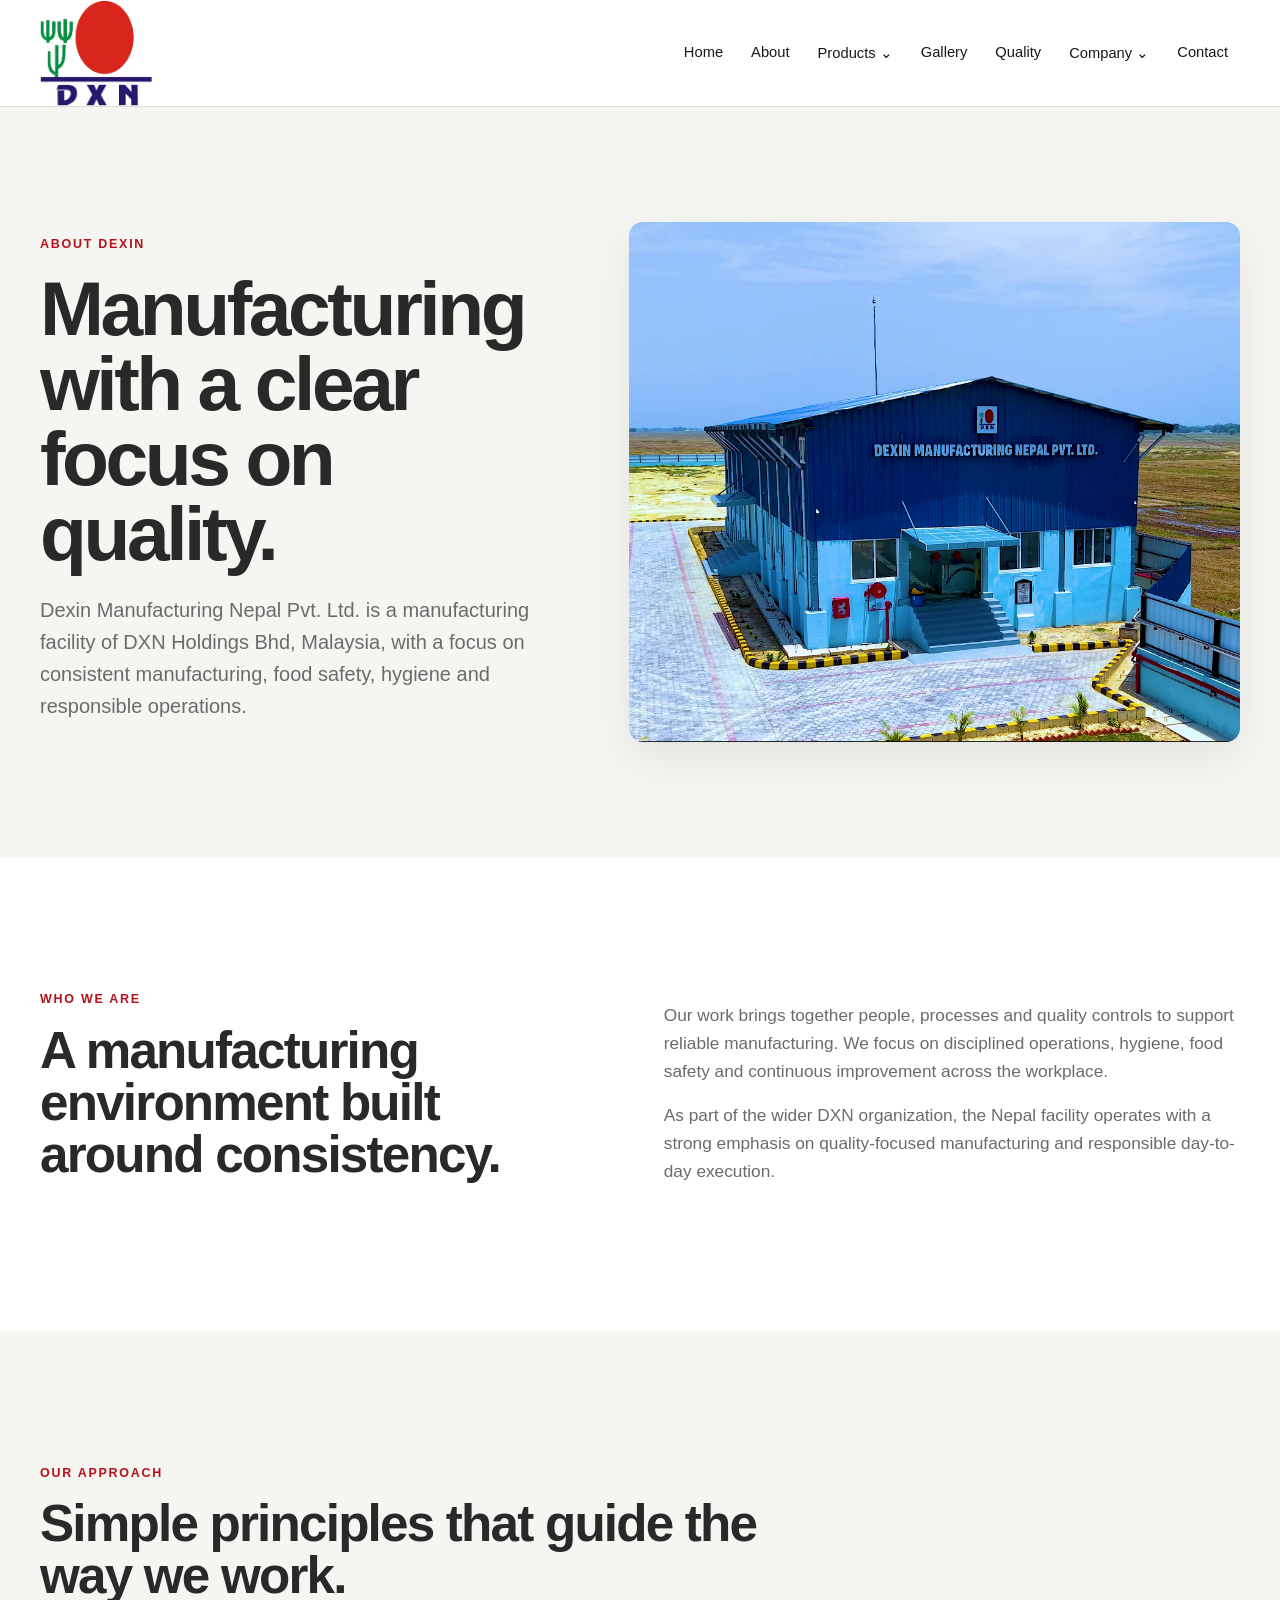
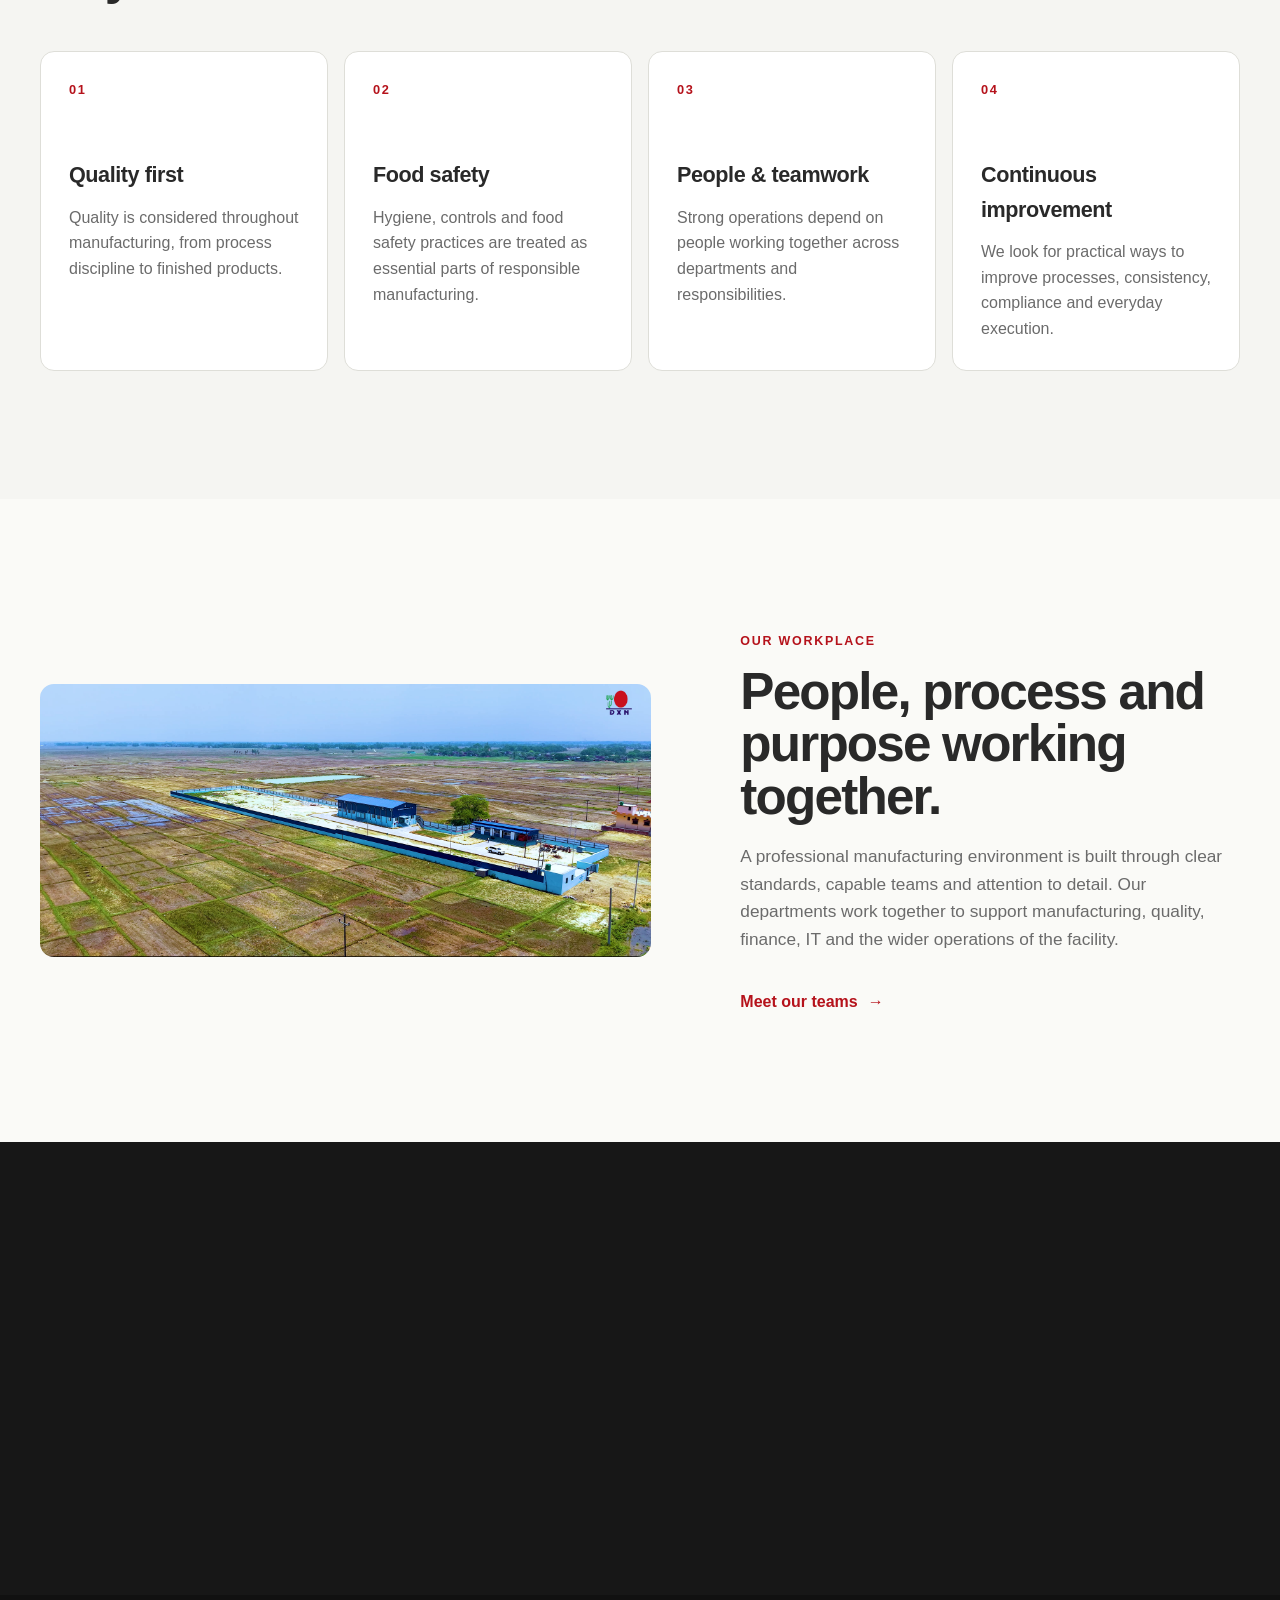
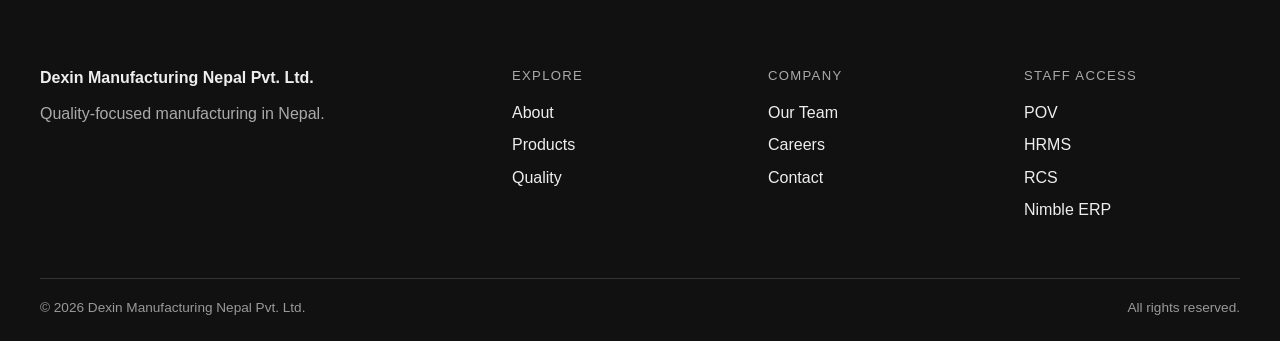
==== about.html @ 8d4c1d5b "Enable optimized image delivery" ====
<!DOCTYPE html>
<html lang="en">
<head>
<meta charset="UTF-8">
<meta name="viewport" content="width=device-width, initial-scale=1.0">
<meta name="description" content="About Dexin Manufacturing Nepal Pvt. Ltd. — our manufacturing approach, values and commitment to quality.">
<title>About | Dexin Manufacturing Nepal Pvt. Ltd.</title>
<link rel="icon" type="image/png" href="images/logo/dxn-logo.png">
<link rel="stylesheet" href="css/style.css?v=nav-glow-2">
<link rel="stylesheet" href="css/responsive.css">
<link rel="stylesheet" href="css/pages/about.css">
</head>
<body>
<header class="site-header"><div class="container header-inner">
<a class="brand" href="index.html"><img src="images/logo/dxn-logo.png" alt="Dexin Manufacturing Nepal logo"></a>
<button class="nav-toggle" type="button" aria-expanded="false" aria-controls="site-nav"><span></span><span></span><span></span><span class="sr-only">Open navigation</span></button>
<nav class="site-nav" id="site-nav" aria-label="Main navigation">
<a href="index.html">Home</a><a href="about.html" aria-current="page">About</a>
<div class="nav-dropdown"><button class="nav-dropdown-toggle" type="button">Products <span>⌄</span></button><div class="nav-dropdown-menu"><a href="products.html">All Products</a><div class="nav-dropdown-submenu"><button class="nav-submenu-toggle" type="button">Top Product <span>›</span></button><div class="nav-dropdown-submenu-menu"><a href="top-products.html?category=DXN%20Coffee">DXN Coffee</a><a href="top-products.html?category=DXN%20RG%20%26%20GL">DXN RG &amp; GL</a><a href="top-products.html?category=DXN%20Spirulina">DXN Spirulina</a><a href="top-products.html?category=DXN%20Cocozhi">DXN Cocozhi</a></div></div><a href="upcoming-products.html">Upcoming Product</a></div></div>
<a href="gallery.html">Gallery</a><a href="quality.html">Quality</a>
<div class="nav-dropdown"><button class="nav-dropdown-toggle" type="button">Company <span>⌄</span></button><div class="nav-dropdown-menu company-menu"><a href="our-team.html">Our Team</a><a href="careers.html">Careers</a><div class="nav-dropdown-submenu"><button class="nav-submenu-toggle" type="button">Staff Portal <span>›</span></button><div class="nav-dropdown-submenu-menu"><a href="https://pov.dxn2u.com" target="_blank" rel="noopener noreferrer">POV</a><a href="https://hrms.dxn2u.com" target="_blank" rel="noopener noreferrer">HRMS</a><a href="https://rcs.dxn2u.com" target="_blank" rel="noopener noreferrer">RCS</a><a href="https://dexin.nimbleerp.com" target="_blank" rel="noopener noreferrer">Nimble ERP</a></div></div></div></div>
<a href="contact.html">Contact</a>
</nav></div></header>

<main>
<section class="about-hero">
<div class="container about-hero-grid">
<div class="about-hero-copy reveal">
<p class="eyebrow">ABOUT DEXIN</p>
<h1>Manufacturing with a clear focus on quality.</h1>
<p>Dexin Manufacturing Nepal Pvt. Ltd. is a manufacturing facility of DXN Holdings Bhd, Malaysia, with a focus on consistent manufacturing, food safety, hygiene and responsible operations.</p>
</div>
<div class="about-hero-media reveal">
<img src="images/factory/factory-intro.jpg" alt="Dexin Manufacturing Nepal factory" data-image-rotator="factory">
</div>
</div>
</section>

<section class="section">
<div class="container split-layout">
<div class="section-heading reveal">
<span class="section-label">Who We Are</span>
<h2>A manufacturing environment built around consistency.</h2>
</div>
<div class="section-copy reveal">
<p>Our work brings together people, processes and quality controls to support reliable manufacturing. We focus on disciplined operations, hygiene, food safety and continuous improvement across the workplace.</p>
<p>As part of the wider DXN organization, the Nepal facility operates with a strong emphasis on quality-focused manufacturing and responsible day-to-day execution.</p>
</div>
</div>
</section>

<section class="section section-muted">
<div class="container">
<div class="section-heading reveal">
<span class="section-label">Our Approach</span>
<h2>Simple principles that guide the way we work.</h2>
</div>
<div class="about-principles">
<article class="principle-card reveal"><span>01</span><h3>Quality first</h3><p>Quality is considered throughout manufacturing, from process discipline to finished products.</p></article>
<article class="principle-card reveal"><span>02</span><h3>Food safety</h3><p>Hygiene, controls and food safety practices are treated as essential parts of responsible manufacturing.</p></article>
<article class="principle-card reveal"><span>03</span><h3>People & teamwork</h3><p>Strong operations depend on people working together across departments and responsibilities.</p></article>
<article class="principle-card reveal"><span>04</span><h3>Continuous improvement</h3><p>We look for practical ways to improve processes, consistency, compliance and everyday execution.</p></article>
</div>
</div>
</section>

<section class="section about-image-section">
<div class="container about-image-grid">
<div class="about-image reveal"><img src="images/hero/factory-main.png" alt="Dexin Manufacturing Nepal facility"></div>
<div class="about-image-copy reveal">
<span class="section-label">Our Workplace</span>
<h2>People, process and purpose working together.</h2>
<p>A professional manufacturing environment is built through clear standards, capable teams and attention to detail. Our departments work together to support manufacturing, quality, finance, IT and the wider operations of the facility.</p>
<a class="text-link" href="our-team.html">Meet our teams <span>→</span></a>
</div>
</div>
</section>

<section class="section section-dark">
<div class="container split-layout">
<div class="section-heading reveal"><span class="section-label">Explore Dexin</span><h2>See how our products, quality systems and people connect.</h2></div>
<div class="section-copy reveal">
<p>Explore the product portfolio, learn about our quality approach, visit the gallery or connect with the company directly.</p>
<div class="about-actions"><a class="button button-light" href="products.html">Explore Products</a><a class="button button-dark-outline" href="contact.html">Contact Us</a></div>
</div>
</div>
</section>
</main>

<footer class="site-footer"><div class="container footer-grid"><div><strong>Dexin Manufacturing Nepal Pvt. Ltd.</strong><p>Quality-focused manufacturing in Nepal.</p></div><div><span>Explore</span><a href="about.html">About</a><a href="products.html">Products</a><a href="quality.html">Quality</a></div><div><span>Company</span><a href="our-team.html">Our Team</a><a href="careers.html">Careers</a><a href="contact.html">Contact</a></div><div><span>Staff Access</span><a href="https://pov.dxn2u.com" target="_blank" rel="noopener noreferrer">POV</a><a href="https://hrms.dxn2u.com" target="_blank" rel="noopener noreferrer">HRMS</a><a href="https://rcs.dxn2u.com" target="_blank" rel="noopener noreferrer">RCS</a><a href="https://dexin.nimbleerp.com" target="_blank" rel="noopener noreferrer">Nimble ERP</a></div></div><div class="container footer-bottom"><span>© <span id="current-year"></span> Dexin Manufacturing Nepal Pvt. Ltd.</span><span>All rights reserved.</span></div></footer>
<script src="js/main.js"></script>
<script src="js/navigation.js"></script>
<script src="js/automatic-images.js?v=factory-rotation-2"></script>
<script src="js/optimized-images.js"></script>
</body>
</html>
---- css/style.css ----
:root{--primary:#b5121b;--primary-dark:#8f0e15;--dark:#171717;--text:#292929;--muted:#6b6b6b;--surface:#fff;--surface-muted:#f5f5f2;--line:#deded8;--container:1200px;--radius:14px;--shadow:0 16px 45px rgba(0,0,0,.08)}*{box-sizing:border-box}html{scroll-behavior:smooth;overflow-x:clip}body{margin:0;overflow-x:clip;font-family:Arial,Helvetica,sans-serif;color:var(--text);background:var(--surface);line-height:1.6}img{display:block;max-width:100%}a{color:inherit;text-decoration:none}.container{width:min(calc(100% - 48px),var(--container));margin-inline:auto}.sr-only{position:absolute;width:1px;height:1px;padding:0;margin:-1px;overflow:hidden;clip:rect(0,0,0,0);white-space:nowrap;border:0}.site-header{position:sticky;top:0;z-index:100;background:rgba(255,255,255,.96);border-bottom:1px solid var(--line);backdrop-filter:blur(12px)}.header-inner{min-height:78px;display:flex;align-items:center;justify-content:space-between;gap:28px}.brand img{width:112px}.site-nav{display:flex;align-items:center;gap:4px}.site-nav>a,.nav-dropdown-toggle{padding:10px 12px;border:0;background:transparent;color:var(--dark);cursor:pointer;font-size:.92rem;border-radius:999px;transition:color .2s ease,background .2s ease,box-shadow .2s ease,transform .2s ease}.site-nav>a:hover,.site-nav>a:focus-visible,.nav-dropdown-toggle:hover,.nav-dropdown-toggle:focus-visible{color:#fff !important;background:var(--primary) !important;box-shadow:0 0 14px rgba(181,18,27,.65),0 0 30px rgba(181,18,27,.3),inset 0 0 10px rgba(255,255,255,.08);text-shadow:0 0 8px rgba(255,255,255,.45);text-decoration:none}
.site-nav>a:hover,.nav-dropdown-toggle:hover{transform:translateY(-1px)}.nav-dropdown{position:relative}.nav-dropdown-menu{position:absolute;top:calc(100% + 8px);right:0;min-width:190px;padding:8px;background:#fff;border:1px solid var(--line);border-radius:10px;box-shadow:var(--shadow);opacity:0;visibility:hidden;transform:translateY(-5px);transition:.2s ease}.nav-dropdown:hover .nav-dropdown-menu,.nav-dropdown.open .nav-dropdown-menu{opacity:1;visibility:visible;transform:translateY(0)}.nav-dropdown-menu a{display:block;padding:10px 12px;border-radius:7px}.nav-dropdown-menu a:hover{background:var(--surface-muted);color:var(--primary)}.company-menu{min-width:210px}.nav-menu-label{display:block;margin:7px 8px 3px;padding-top:9px;border-top:1px solid var(--line);color:var(--muted);font-size:.68rem;font-weight:700;letter-spacing:.12em;text-transform:uppercase}.nav-toggle{display:none}.hero{overflow:hidden;padding:clamp(56px,8vw,110px) 0;background:var(--surface-muted)}.hero-inner{display:grid;grid-template-columns:.9fr 1.1fr;align-items:center;gap:clamp(40px,7vw,100px)}.eyebrow,.section-label{color:var(--primary);font-size:.78rem;font-weight:700;letter-spacing:.14em;text-transform:uppercase}.hero h1{max-width:720px;margin:16px 0 22px;font-size:clamp(3rem,6vw,5.7rem);line-height:.98;letter-spacing:-.045em}.hero-lead{max-width:600px;font-size:clamp(1.05rem,1.8vw,1.25rem);color:var(--muted)}.hero-actions{display:flex;flex-wrap:wrap;gap:12px;margin-top:30px}.hero-media,.hero-media img{min-height:520px}.hero-media img{width:100%;height:100%;object-fit:cover;border-radius:var(--radius);box-shadow:var(--shadow)}.section{padding:clamp(72px,10vw,140px) 0}.section-muted{background:var(--surface-muted)}.section-dark{color:#fff;background:var(--dark)}.split-layout{display:grid;grid-template-columns:minmax(0,.95fr) minmax(0,1.05fr);gap:clamp(40px,8vw,120px)}.section-heading h2{margin:14px 0 0;max-width:720px;font-size:clamp(2.2rem,4vw,4.4rem);line-height:1.02;letter-spacing:-.035em}.section-heading p{color:var(--muted);max-width:650px}.section-copy{max-width:620px;font-size:1.08rem;color:var(--muted);align-self:end}.section-dark .section-copy{color:#d2d2d2}.text-link{display:inline-flex;gap:10px;align-items:center;margin-top:18px;color:var(--primary);font-weight:700}.text-link span{transition:transform .2s}.text-link:hover span{transform:translateX(5px)}.button{display:inline-flex;align-items:center;justify-content:center;min-height:46px;padding:0 20px;border-radius:999px;font-weight:700;border:1px solid transparent;transition:transform .2s,background .2s}.button:hover{transform:translateY(-2px)}.button-primary{background:var(--primary);color:#fff}.button-primary:hover{background:var(--primary-dark)}.button-ghost{border-color:var(--line);background:#fff}.button-light{background:#fff;color:var(--dark)}.product-preview-grid{display:grid;grid-template-columns:repeat(3,1fr);gap:18px;margin-top:42px}.content-card{min-height:260px;overflow:hidden;border:1px solid var(--line);border-radius:var(--radius);background:#fff}.card-placeholder{min-height:260px;display:grid;place-items:center;padding:20px;color:var(--muted)}.section-footer{margin-top:28px}.site-footer{padding:70px 0 22px;background:#111;color:#eee}.footer-grid{display:grid;grid-template-columns:2fr 1fr 1fr 1fr;gap:40px}.footer-grid>div{display:flex;flex-direction:column;gap:7px}.footer-grid p{margin:4px 0;color:#aaa}.footer-grid span{margin-bottom:7px;color:#aaa;font-size:.82rem;text-transform:uppercase;letter-spacing:.1em}.footer-grid a:hover{color:#fff;text-decoration:underline}.footer-bottom{display:flex;justify-content:space-between;gap:20px;margin-top:55px;padding-top:18px;border-top:1px solid #333;color:#999;font-size:.85rem}.reveal{opacity:0;transform:translateY(22px);transition:opacity .7s ease,transform .7s ease}.reveal.is-visible{opacity:1;transform:translateY(0)}.nav-dropdown-submenu{position:relative}.nav-submenu-toggle{width:100%;display:flex;align-items:center;justify-content:space-between;gap:18px;padding:10px 12px;border:0;background:transparent;color:var(--dark);cursor:pointer;font:inherit;text-align:left;border-radius:7px}.nav-submenu-toggle:hover{background:var(--surface-muted);color:var(--primary)}.nav-dropdown-submenu-menu{position:absolute;top:-8px;left:calc(100% + 8px);min-width:205px;padding:8px;background:#fff;border:1px solid var(--line);border-radius:10px;box-shadow:var(--shadow);opacity:0;visibility:hidden;transform:translateX(-5px);transition:.2s ease}.nav-dropdown-submenu:hover>.nav-dropdown-submenu-menu,.nav-dropdown-submenu.open>.nav-dropdown-submenu-menu{opacity:1;visibility:visible;transform:translateX(0)}.nav-dropdown-submenu-menu a{display:block;padding:10px 12px;border-radius:7px}.nav-dropdown-submenu-menu a:hover{background:var(--surface-muted);color:var(--primary)}.company-menu{min-width:210px}.company-menu .nav-dropdown-submenu-menu{min-width:180px}.nav-menu-label{display:block;margin:7px 8px 3px;padding-top:9px;border-top:1px solid var(--line);color:var(--muted);font-size:.68rem;font-weight:700;letter-spacing:.12em;text-transform:uppercase}.nav-dropdown-submenu{position:relative}.nav-submenu-toggle{width:100%;display:flex;align-items:center;justify-content:space-between;gap:18px;padding:10px 12px;border:0;background:transparent;color:var(--dark);cursor:pointer;font:inherit;text-align:left;border-radius:7px}.nav-submenu-toggle:hover{background:var(--surface-muted);color:var(--primary)}.nav-dropdown-submenu-menu{position:absolute;top:-8px;left:calc(100% + 8px);min-width:205px;padding:8px;background:#fff;border:1px solid var(--line);border-radius:10px;box-shadow:var(--shadow);opacity:0;visibility:hidden;transform:translateX(-5px);transition:.2s ease}.nav-dropdown-submenu:hover>.nav-dropdown-submenu-menu,.nav-dropdown-submenu.open>.nav-dropdown-submenu-menu{opacity:1;visibility:visible;transform:translateX(0)}.nav-dropdown-submenu-menu a{display:block;padding:10px 12px;border-radius:7px}.nav-dropdown-submenu-menu a:hover{background:var(--surface-muted);color:var(--primary)}.company-menu{min-width:210px}.company-menu .nav-dropdown-submenu-menu{min-width:180px}

/* Product Quick View modal */
body.product-quick-view-open{overflow:hidden}
.product-quick-view{position:fixed;inset:0;z-index:9999;display:grid;place-items:center;padding:clamp(16px,3vw,42px);box-sizing:border-box}
.product-quick-view[hidden]{display:none}
.product-quick-view-backdrop{position:absolute;inset:0;background:rgba(8,8,8,.54);backdrop-filter:blur(9px);-webkit-backdrop-filter:blur(9px);opacity:0;transition:opacity .22s ease}
.product-quick-view-dialog{position:relative;z-index:1;width:min(920px,100%);max-height:min(760px,calc(100vh - 40px));overflow:auto;display:grid;grid-template-columns:minmax(260px,.82fr) minmax(0,1.18fr);background:#fff;border:1px solid rgba(255,255,255,.75);border-radius:28px;box-shadow:0 35px 100px rgba(0,0,0,.28);transform:translateY(18px) scale(.97);opacity:0;transition:transform .22s ease,opacity .22s ease;outline:none}
.product-quick-view.is-open .product-quick-view-backdrop{opacity:1}
.product-quick-view.is-open .product-quick-view-dialog{transform:translateY(0) scale(1);opacity:1}
.product-quick-view-close{position:absolute;top:15px;right:15px;z-index:3;width:40px;height:40px;border:1px solid rgba(23,23,23,.1);border-radius:50%;background:rgba(255,255,255,.92);color:#171717;font:inherit;font-size:1.45rem;line-height:1;cursor:pointer;box-shadow:0 8px 20px rgba(23,23,23,.1);transition:transform .2s ease,background .2s ease}
.product-quick-view-close:hover{transform:rotate(4deg) scale(1.04);background:#f3f3ef}
.product-quick-view-media{min-height:470px;display:grid;place-items:center;background:#f5f5f2;padding:42px;overflow:hidden}
.product-quick-view-media img{display:block;width:100%;height:100%;max-width:100%;max-height:100%;object-fit:contain;filter:drop-shadow(0 22px 28px rgba(23,23,23,.13))}
.product-quick-view-image-empty{width:100%;height:100%;min-height:300px;display:flex;flex-direction:column;align-items:center;justify-content:center;gap:8px;color:#bdbdb5;text-align:center}
.product-quick-view-image-empty span{font-size:1.5rem;font-weight:900;letter-spacing:.16em}
.product-quick-view-image-empty small{font-size:.62rem;letter-spacing:.1em}
.product-quick-view-content{padding:clamp(34px,5vw,58px) clamp(28px,5vw,58px) 42px;display:flex;flex-direction:column;justify-content:center;min-width:0}
.product-quick-view-meta{display:flex;align-items:center;gap:9px;flex-wrap:wrap;margin-bottom:14px}
.product-quick-view-type,.product-quick-view-status{display:inline-flex;align-items:center;min-height:25px;padding:5px 9px;border-radius:999px;font-size:.58rem;font-weight:800;letter-spacing:.08em;text-transform:uppercase}
.product-quick-view-type{background:#f1f1ed;color:#777}
.product-quick-view-status-current{background:#171717;color:#fff}
.product-quick-view-status-upcoming{background:#b5121b;color:#fff}
.product-quick-view-content h2{margin:0 42px 16px 0;font-size:clamp(2rem,4vw,3.65rem);line-height:.98;letter-spacing:-.05em;color:#171717}
.product-quick-view-description{margin:0;color:#62625d;font-size:.94rem;line-height:1.75}
.product-quick-view-facts{display:grid;grid-template-columns:repeat(2,minmax(0,1fr));gap:10px;margin:25px 0 0}
.product-quick-view-facts>div{padding:13px 15px;border:1px solid #e3e3de;border-radius:13px;background:#fafaf8}
.product-quick-view-facts dt{margin:0 0 4px;color:#92928b;font-size:.57rem;font-weight:800;letter-spacing:.1em;text-transform:uppercase}
.product-quick-view-facts dd{margin:0;color:#292925;font-size:.76rem;line-height:1.4;font-weight:700}
.product-quick-view-actions{display:flex;align-items:center;gap:10px;flex-wrap:wrap;margin-top:28px}
.product-quick-view-actions .button{padding:11px 16px;font-size:.7rem}
.product-quick-view-dismiss{cursor:pointer}
@media(max-width:760px){
  .product-quick-view{padding:12px}
  .product-quick-view-dialog{grid-template-columns:1fr;max-height:calc(100vh - 24px);border-radius:22px}
  .product-quick-view-media{min-height:290px;height:34vh;max-height:360px;padding:28px}
  .product-quick-view-content{padding:28px 24px 30px}
  .product-quick-view-content h2{font-size:clamp(1.85rem,8vw,2.8rem)}
}
@media(max-width:480px){
  .product-quick-view-media{height:260px;min-height:240px;padding:22px}
  .product-quick-view-facts{grid-template-columns:1fr}
  .product-quick-view-actions{display:grid;grid-template-columns:1fr}
  .product-quick-view-actions .button{text-align:center}
}
@media(prefers-reduced-motion:reduce){
  .product-quick-view-backdrop,.product-quick-view-dialog,.product-quick-view-close{transition:none}
}
---- css/responsive.css ----
@media(max-width:1050px){.site-nav>a,.nav-dropdown-toggle{padding-inline:8px;font-size:.86rem}.hero-inner{grid-template-columns:1fr}.hero-media,.hero-media img{min-height:420px}}@media(max-width:820px){.container{width:min(calc(100% - 32px),var(--container))}.header-inner{min-height:70px}.nav-toggle{display:flex;width:42px;height:42px;padding:9px;flex-direction:column;justify-content:center;gap:5px;border:1px solid var(--line);border-radius:9px;background:#fff;cursor:pointer}.nav-toggle span:not(.sr-only){width:100%;height:2px;background:var(--dark)}.site-nav{display:none;position:absolute;top:70px;left:0;right:0;padding:12px 16px 20px;flex-direction:column;align-items:stretch;background:#fff;border-bottom:1px solid var(--line);box-shadow:var(--shadow)}.site-nav.is-open{display:flex}.site-nav>a,.nav-dropdown-toggle{width:100%;text-align:left;padding:13px 10px}.nav-dropdown-menu{position:static;display:none;margin:0 0 6px 10px;padding:4px;box-shadow:none;border:0;border-left:1px solid var(--line);border-radius:0;opacity:1;visibility:visible;transform:none}.company-menu{min-width:0}.nav-menu-label{margin-top:8px}.nav-dropdown.open .nav-dropdown-menu{display:block}.split-layout{grid-template-columns:1fr;gap:28px}.product-preview-grid{grid-template-columns:1fr}.footer-grid{grid-template-columns:1fr 1fr}}@media(max-width:520px){.brand img{width:96px}.hero{padding-block:54px 65px}.hero h1{font-size:clamp(2.65rem,14vw,4rem)}.hero-media,.hero-media img{min-height:300px}.section{padding-block:65px}.footer-grid{grid-template-columns:1fr}.footer-bottom{flex-direction:column}}@media(max-width:820px){.nav-dropdown-submenu-menu{position:static;display:none;margin:0 0 4px 10px;padding:4px;box-shadow:none;border:0;border-left:1px solid var(--line);border-radius:0;opacity:1;visibility:visible;transform:none}.nav-dropdown-submenu.open>.nav-dropdown-submenu-menu{display:block}.nav-dropdown-submenu>.nav-submenu-toggle{padding:11px 12px}.nav-dropdown-submenu-menu a{padding:10px 12px}}
---- css/pages/about.css ----
.about-hero{padding:clamp(70px,9vw,125px) 0;background:var(--surface-muted);overflow:hidden}.about-hero-grid{display:grid;grid-template-columns:.9fr 1.1fr;align-items:center;gap:clamp(40px,7vw,100px)}.about-hero-copy h1{max-width:720px;margin:16px 0 22px;font-size:clamp(3rem,6vw,5.6rem);line-height:.98;letter-spacing:-.045em}.about-hero-copy>p:last-child{max-width:620px;font-size:clamp(1.05rem,1.8vw,1.25rem);color:var(--muted)}.about-hero-media{min-height:520px}.about-hero-media img{width:100%;height:100%;min-height:520px;object-fit:cover;border-radius:var(--radius);box-shadow:var(--shadow)}.about-principles{display:grid;grid-template-columns:repeat(4,1fr);gap:16px;margin-top:48px}.principle-card{min-height:270px;padding:28px;border:1px solid var(--line);border-radius:var(--radius);background:#fff}.principle-card span{display:block;color:var(--primary);font-size:.8rem;font-weight:700;letter-spacing:.12em}.principle-card h3{margin:58px 0 12px;font-size:1.35rem;letter-spacing:-.02em}.principle-card p{margin:0;color:var(--muted)}.about-image-section{background:#fafaf7}.about-image-grid{display:grid;grid-template-columns:1.1fr .9fr;gap:clamp(40px,7vw,100px);align-items:center}.about-image img{width:100%;max-height:650px;object-fit:cover;border-radius:var(--radius)}.about-image-copy h2{margin:14px 0 20px;font-size:clamp(2.2rem,4vw,4.2rem);line-height:1.02;letter-spacing:-.035em}.about-image-copy p{max-width:560px;color:var(--muted);font-size:1.08rem}.about-actions{display:flex;flex-wrap:wrap;gap:12px;margin-top:24px}.button-dark-outline{border-color:#555;color:#fff;background:transparent}.button-dark-outline:hover{background:#fff;color:var(--dark)}@media(max-width:1000px){.about-principles{grid-template-columns:repeat(2,1fr)}.about-hero-grid,.about-image-grid{grid-template-columns:1fr}.about-hero-media,.about-hero-media img{min-height:420px}}@media(max-width:560px){.about-principles{grid-template-columns:1fr}.principle-card{min-height:220px}.principle-card h3{margin-top:40px}.about-hero{padding-block:60px}.about-hero-media,.about-hero-media img{min-height:300px}}
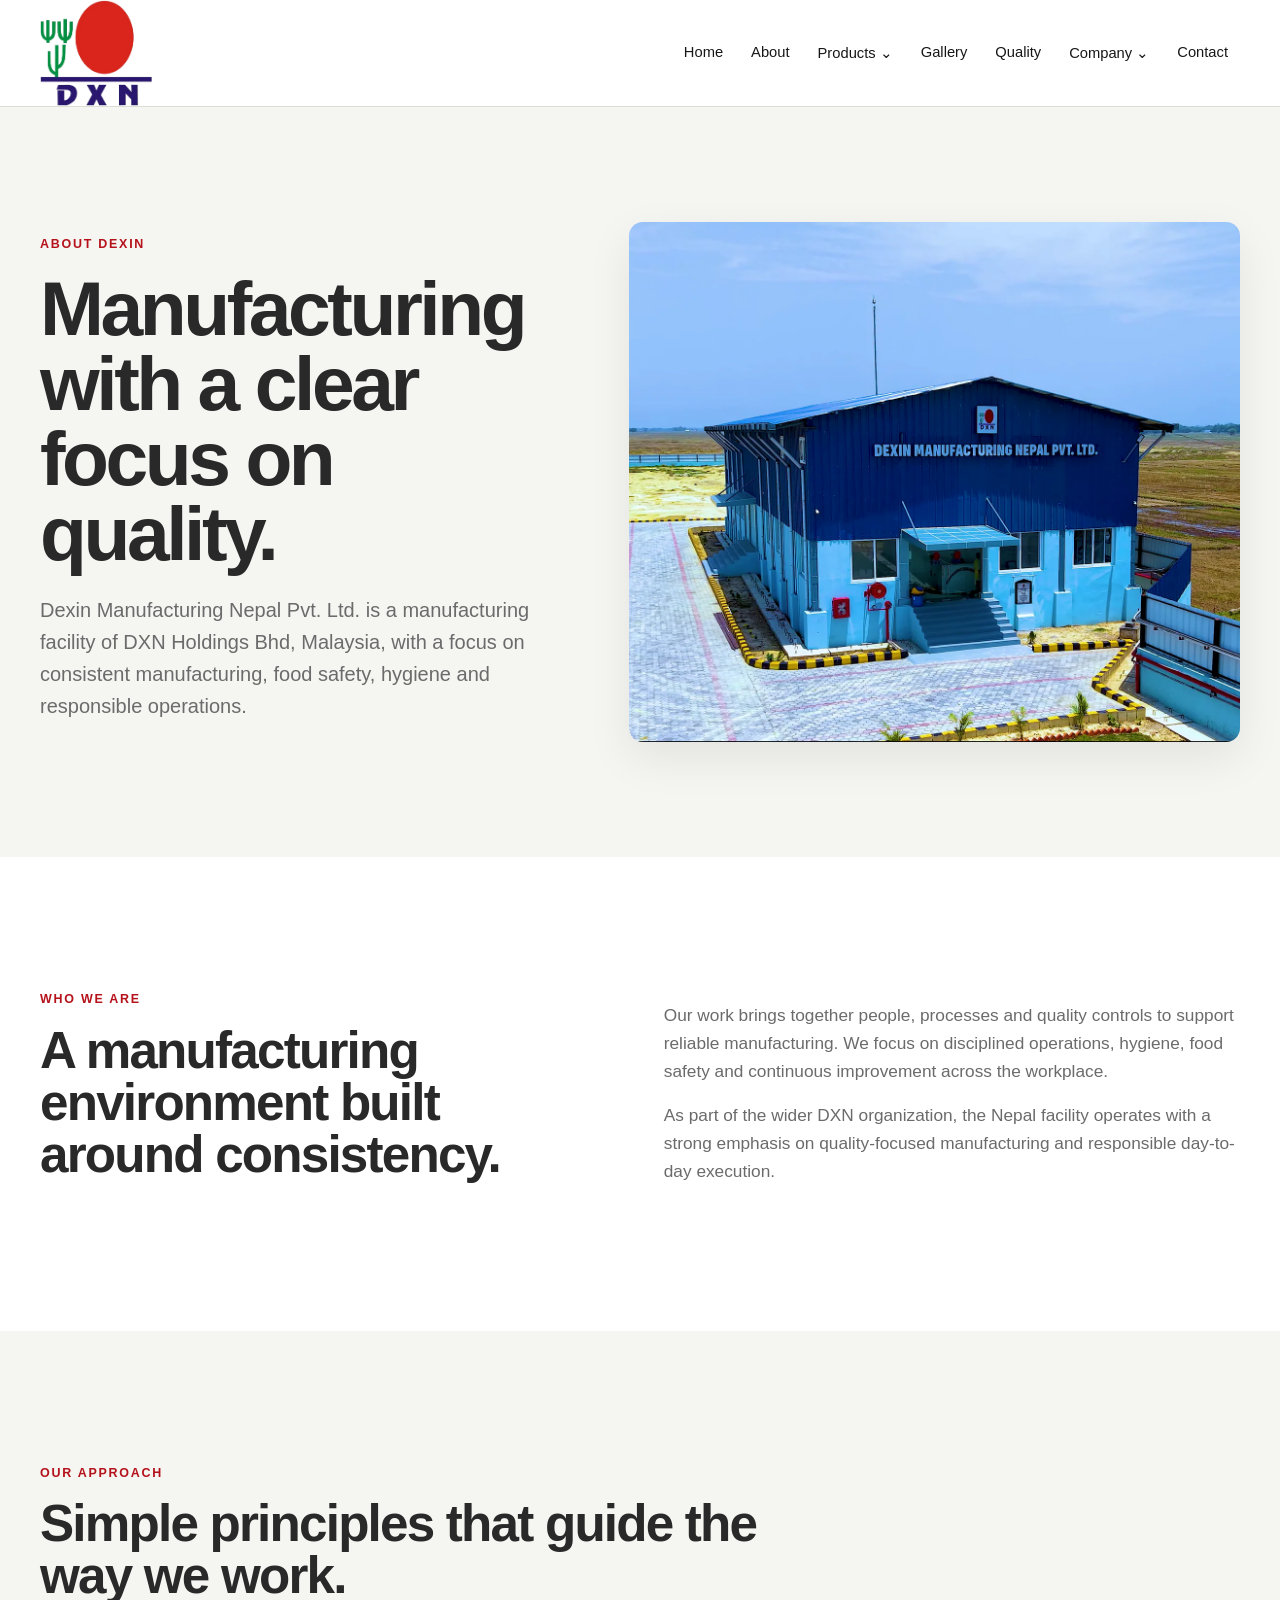
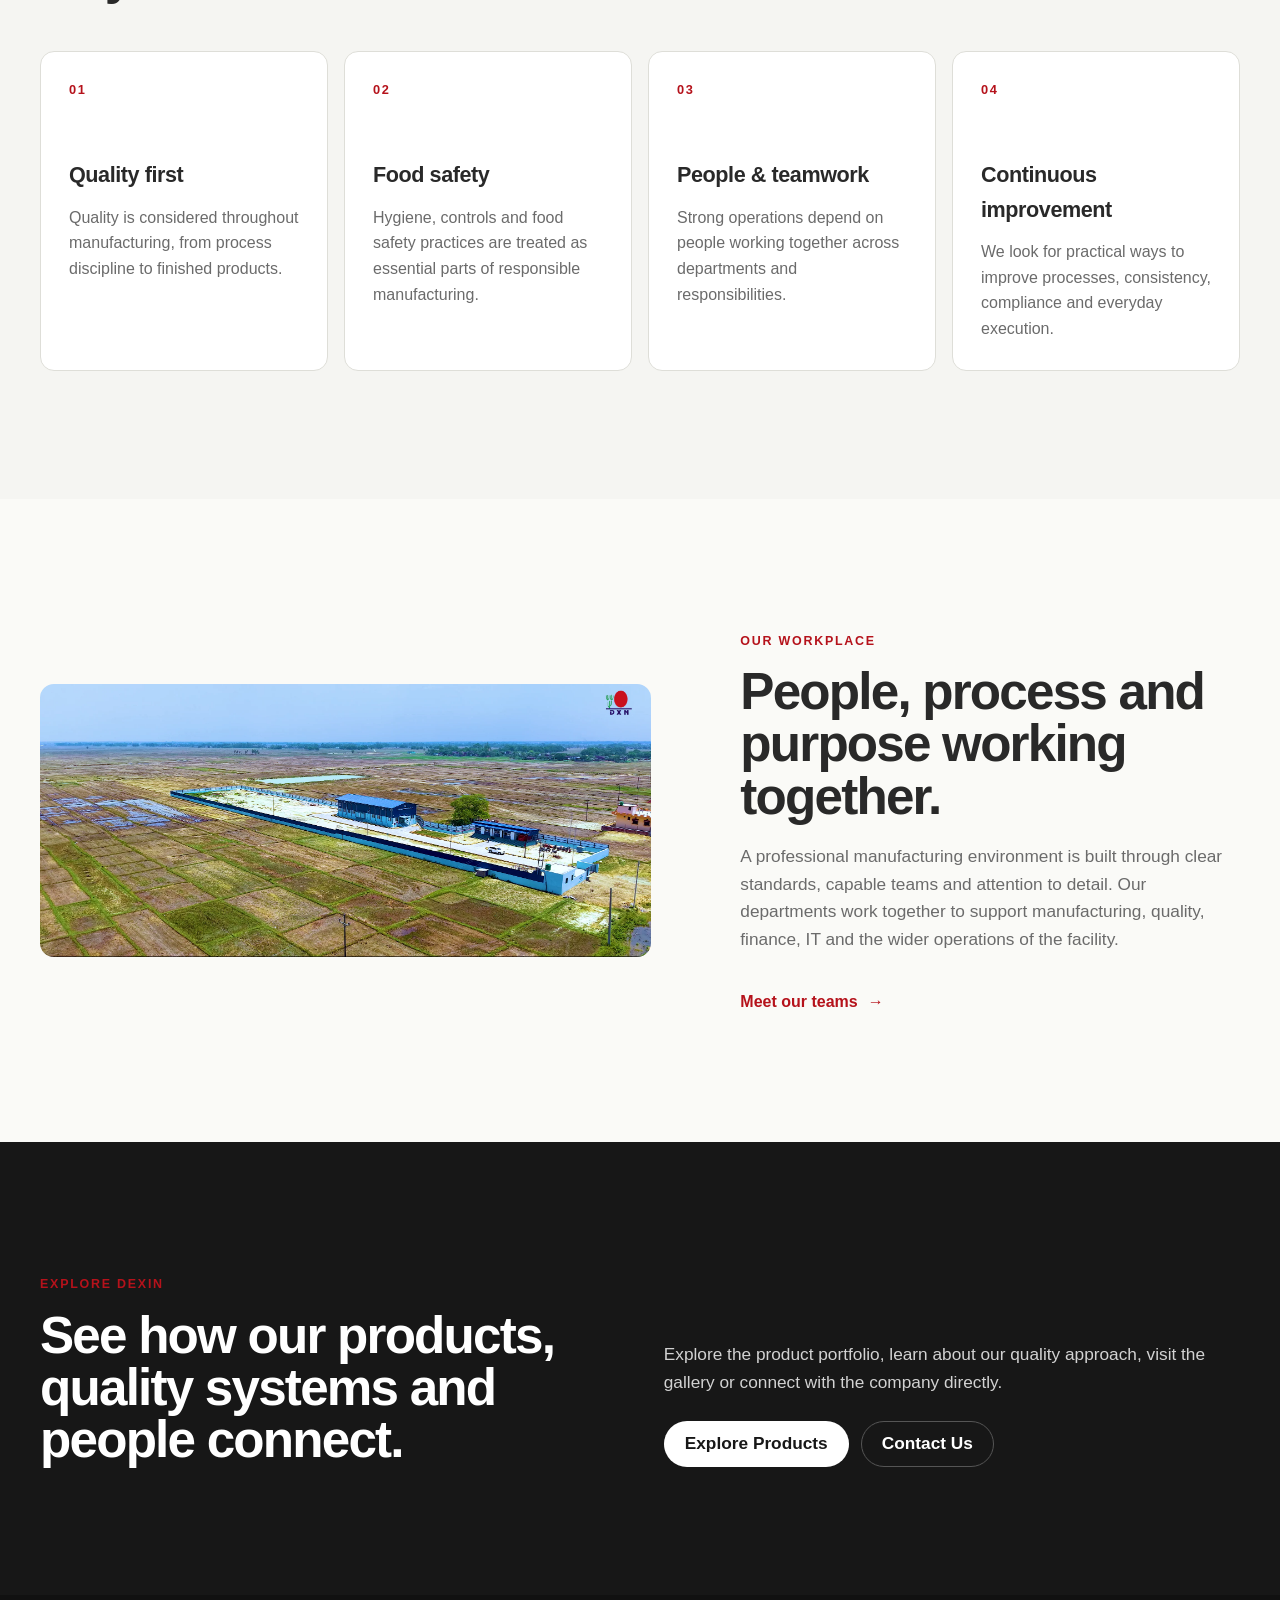
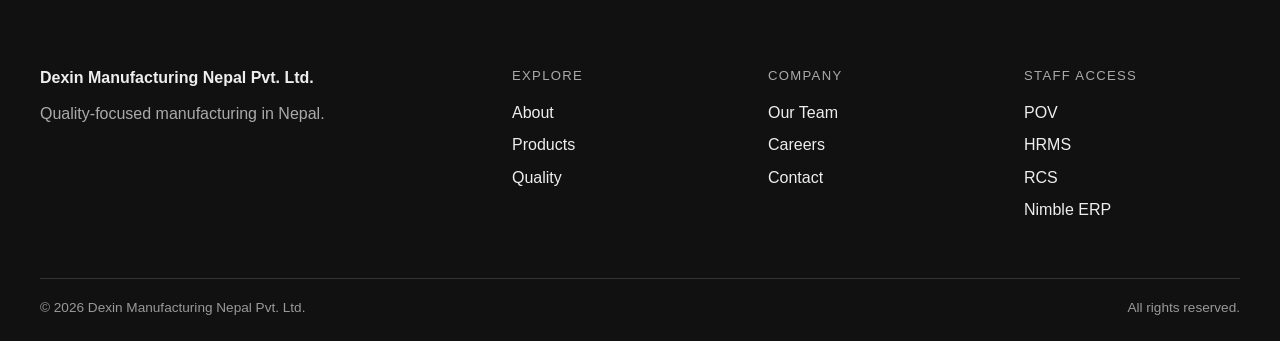
==== commit 6cadc9f1: "Refresh automatic image slideshow cache" ====
--- a/about.html
+++ b/about.html
@@ -90,7 +90,7 @@
 <footer class="site-footer"><div class="container footer-grid"><div><strong>Dexin Manufacturing Nepal Pvt. Ltd.</strong><p>Quality-focused manufacturing in Nepal.</p></div><div><span>Explore</span><a href="about.html">About</a><a href="products.html">Products</a><a href="quality.html">Quality</a></div><div><span>Company</span><a href="our-team.html">Our Team</a><a href="careers.html">Careers</a><a href="contact.html">Contact</a></div><div><span>Staff Access</span><a href="https://pov.dxn2u.com" target="_blank" rel="noopener noreferrer">POV</a><a href="https://hrms.dxn2u.com" target="_blank" rel="noopener noreferrer">HRMS</a><a href="https://rcs.dxn2u.com" target="_blank" rel="noopener noreferrer">RCS</a><a href="https://dexin.nimbleerp.com" target="_blank" rel="noopener noreferrer">Nimble ERP</a></div></div><div class="container footer-bottom"><span>© <span id="current-year"></span> Dexin Manufacturing Nepal Pvt. Ltd.</span><span>All rights reserved.</span></div></footer>
 <script src="js/main.js"></script>
 <script src="js/navigation.js"></script>
-<script src="js/automatic-images.js?v=factory-rotation-2"></script>
+<script src="js/automatic-images.js?v=hero-contrast-12s"></script>
 <script src="js/optimized-images.js"></script>
 </body>
 </html>
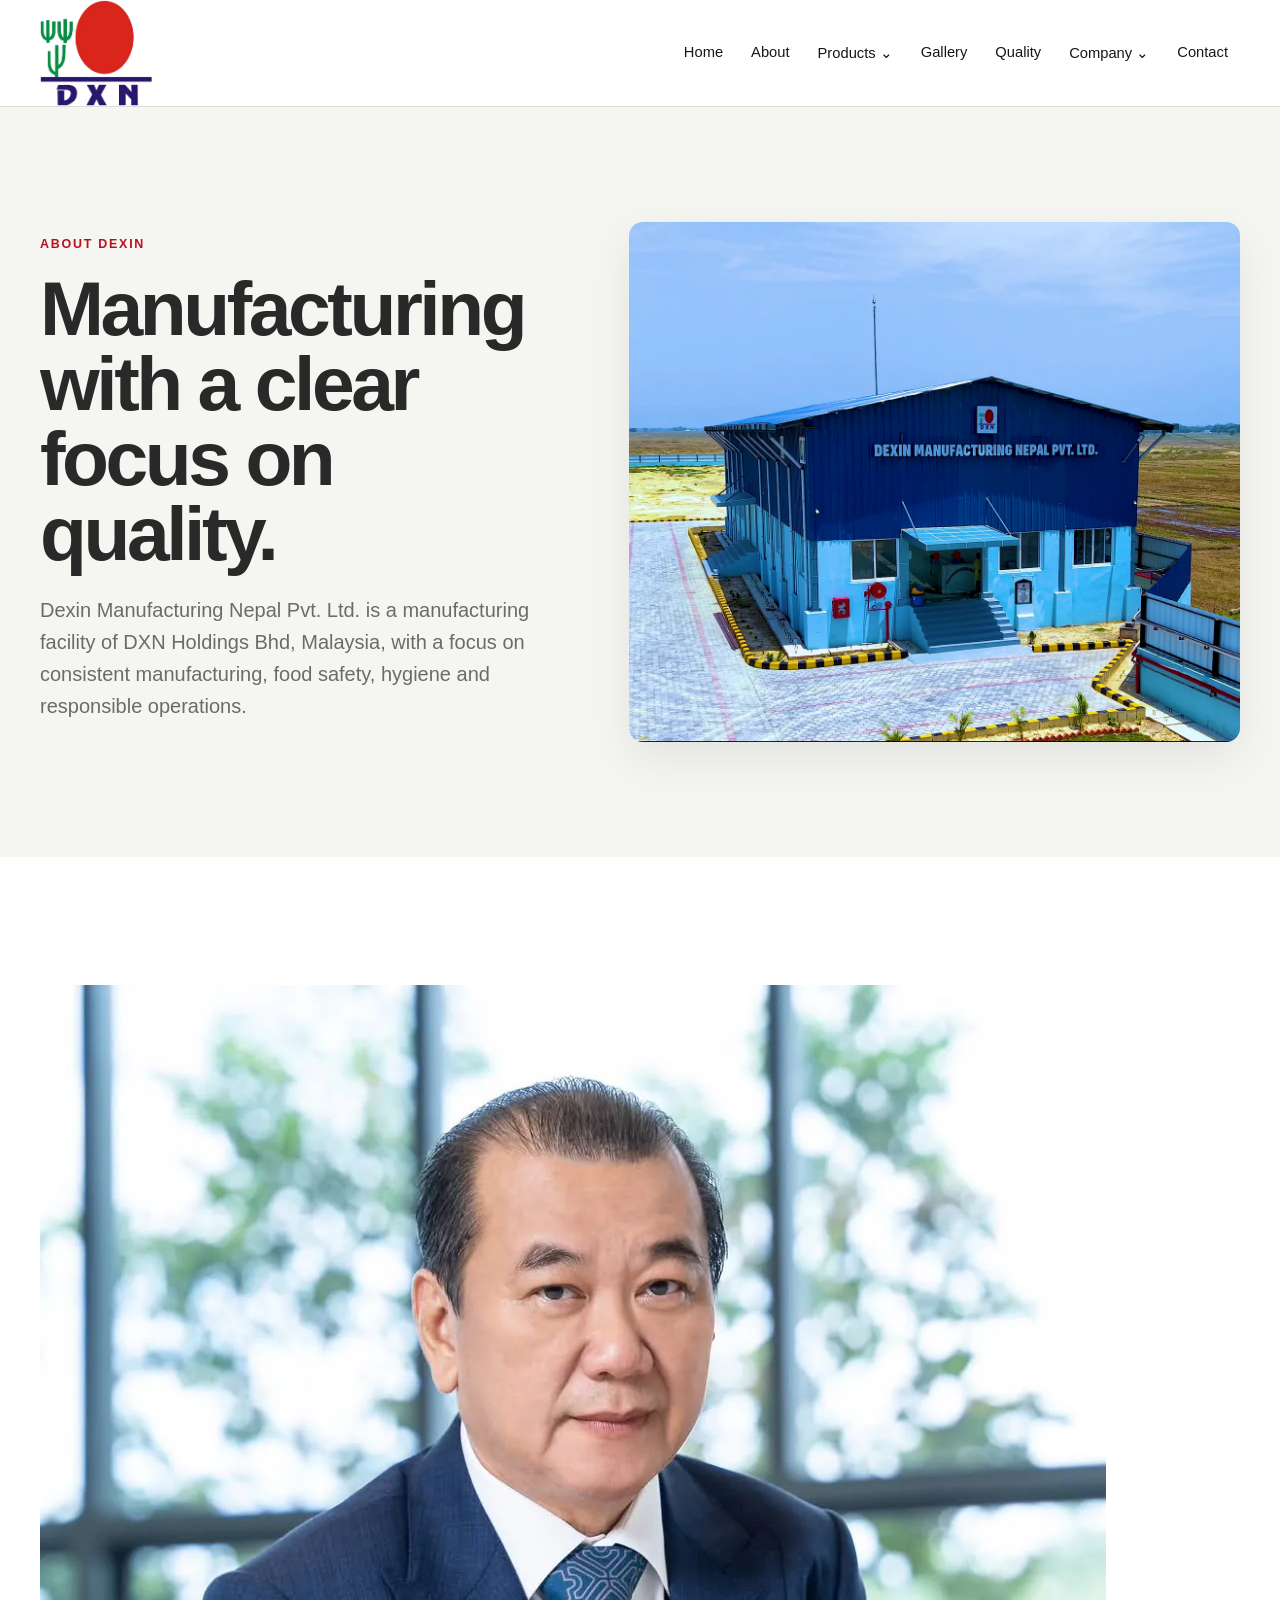
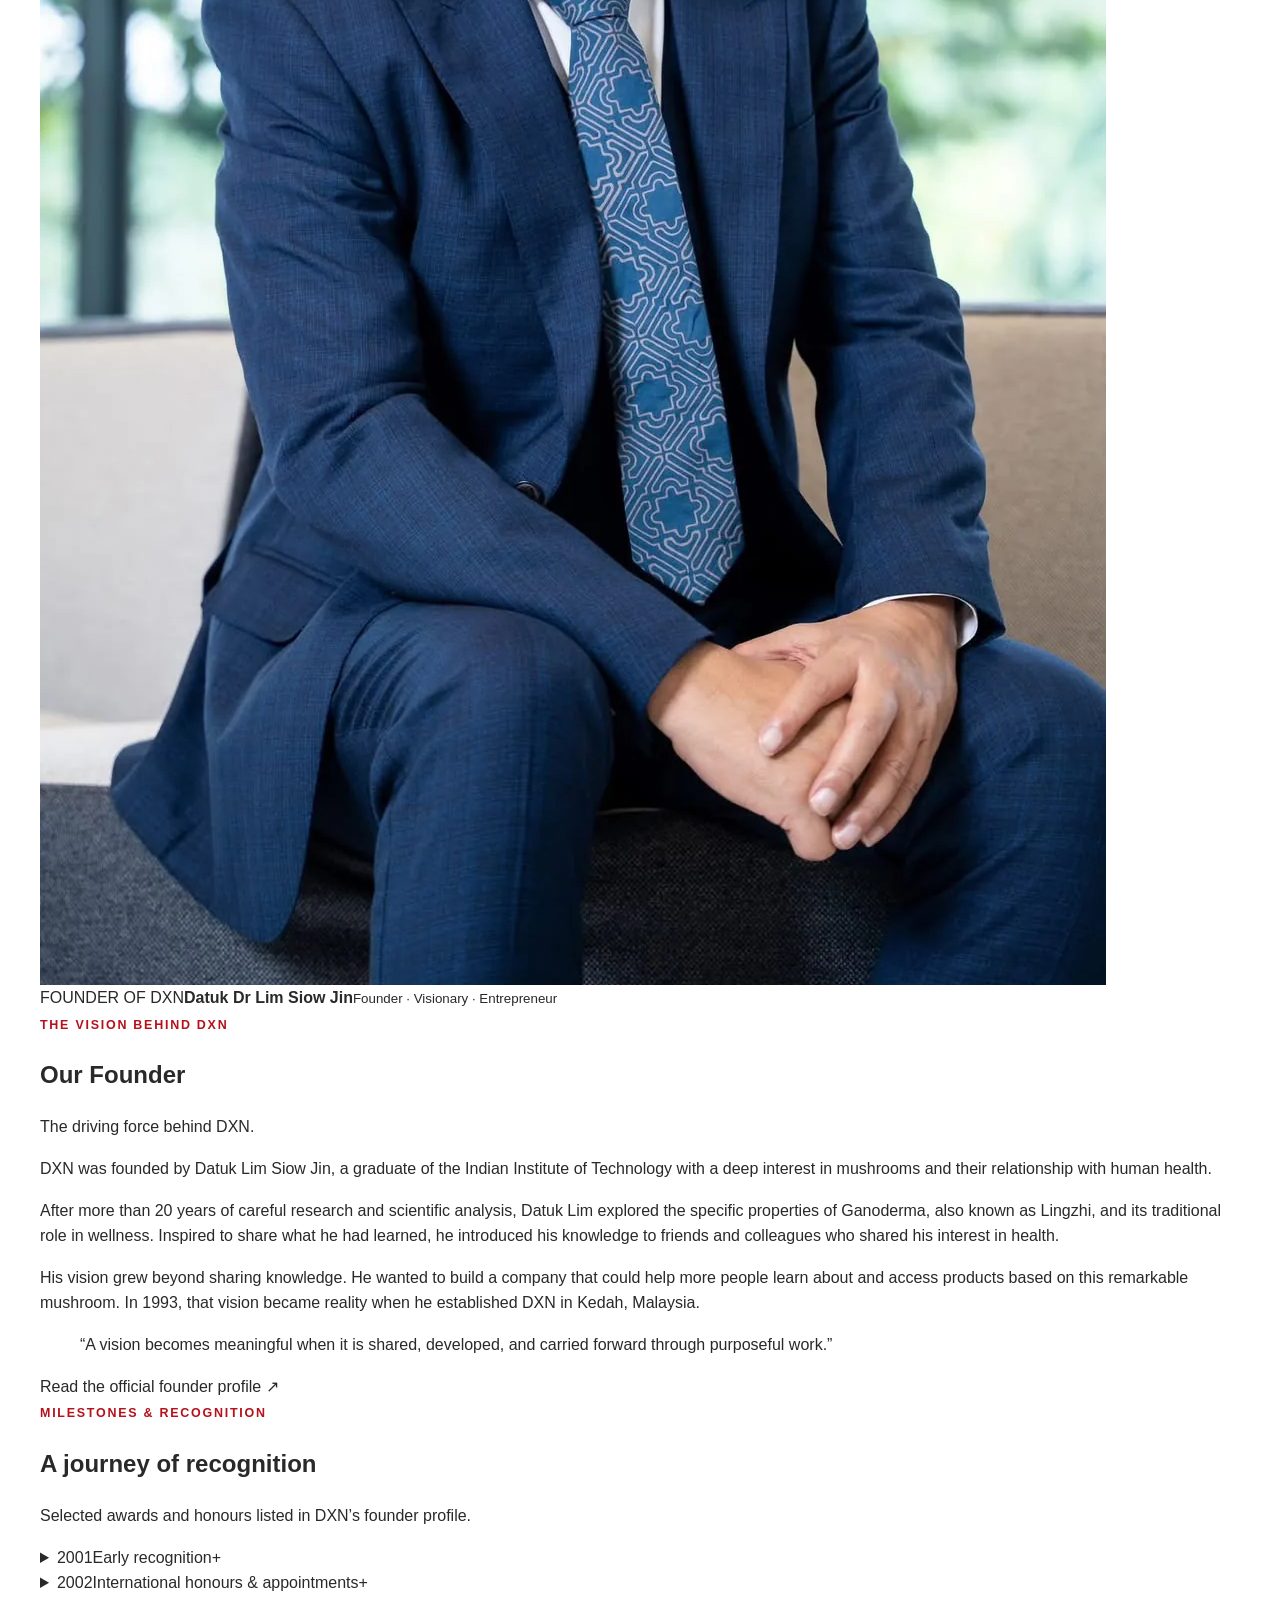
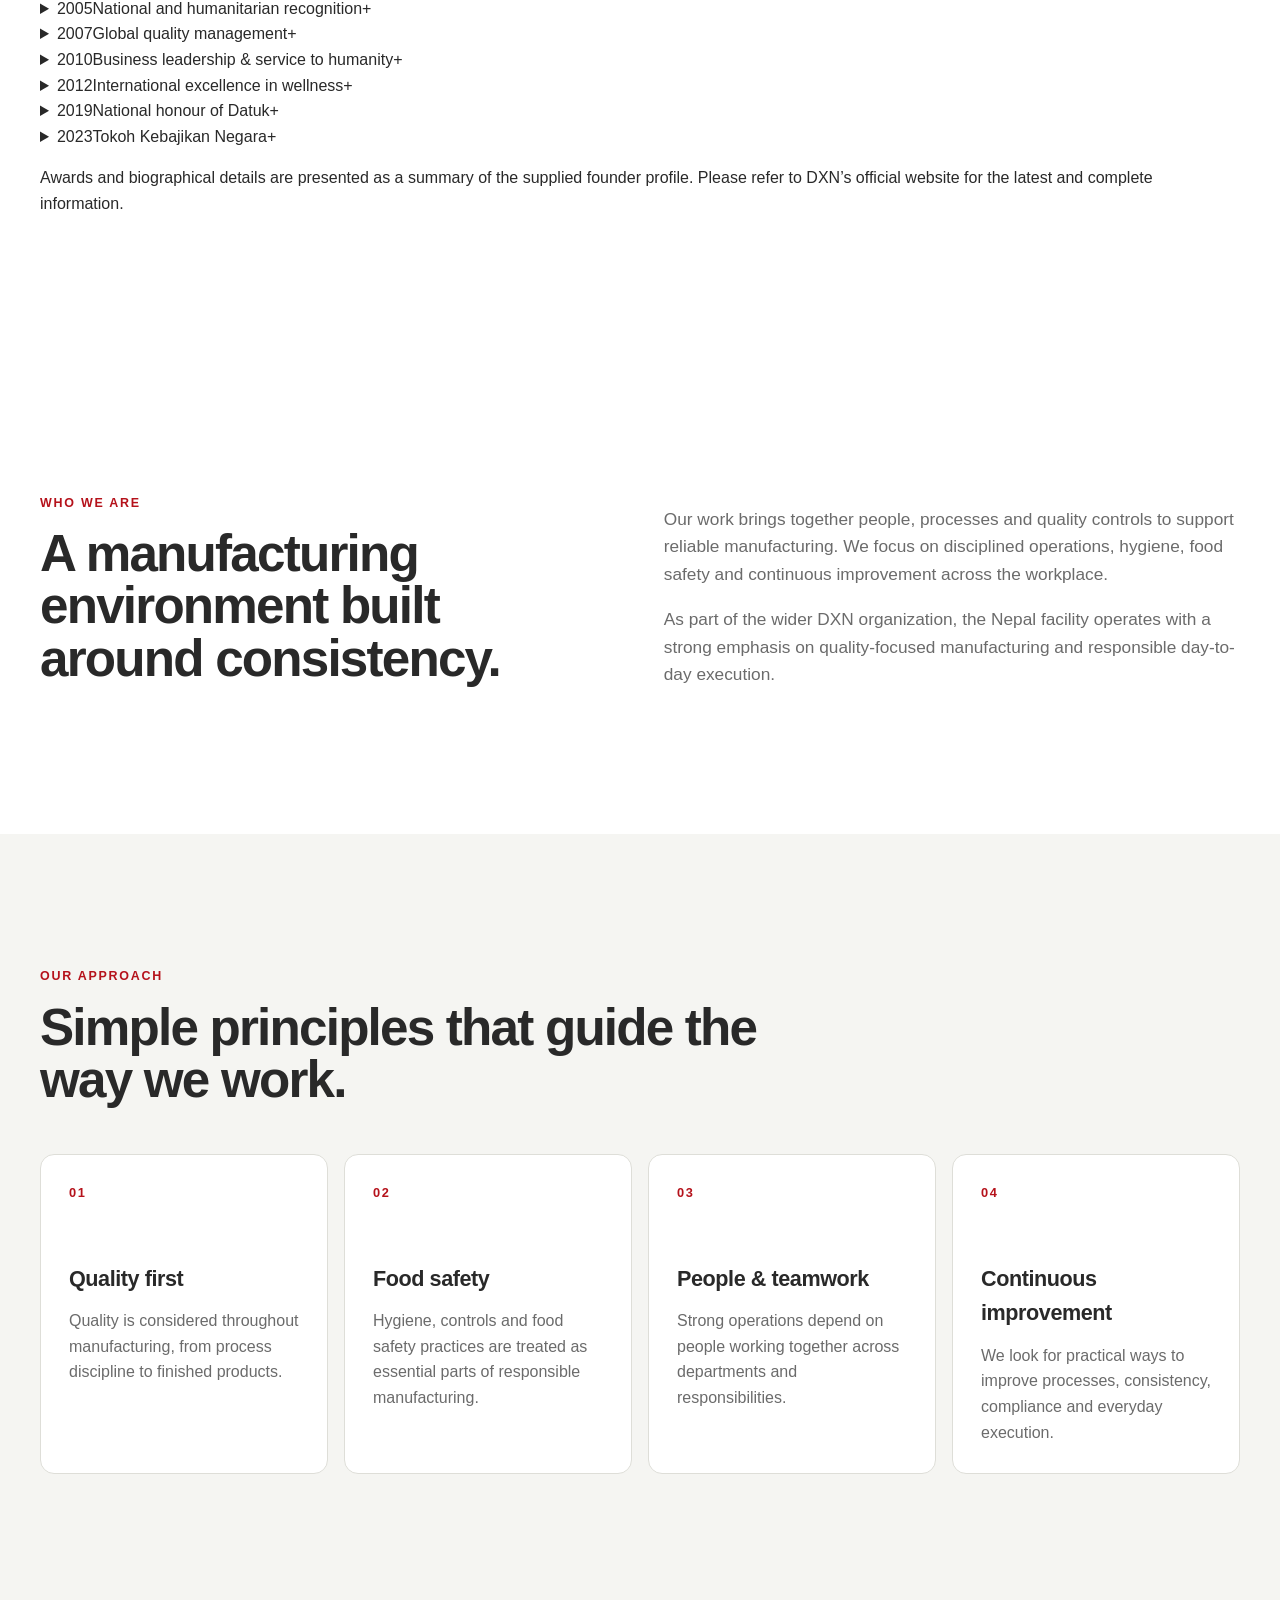
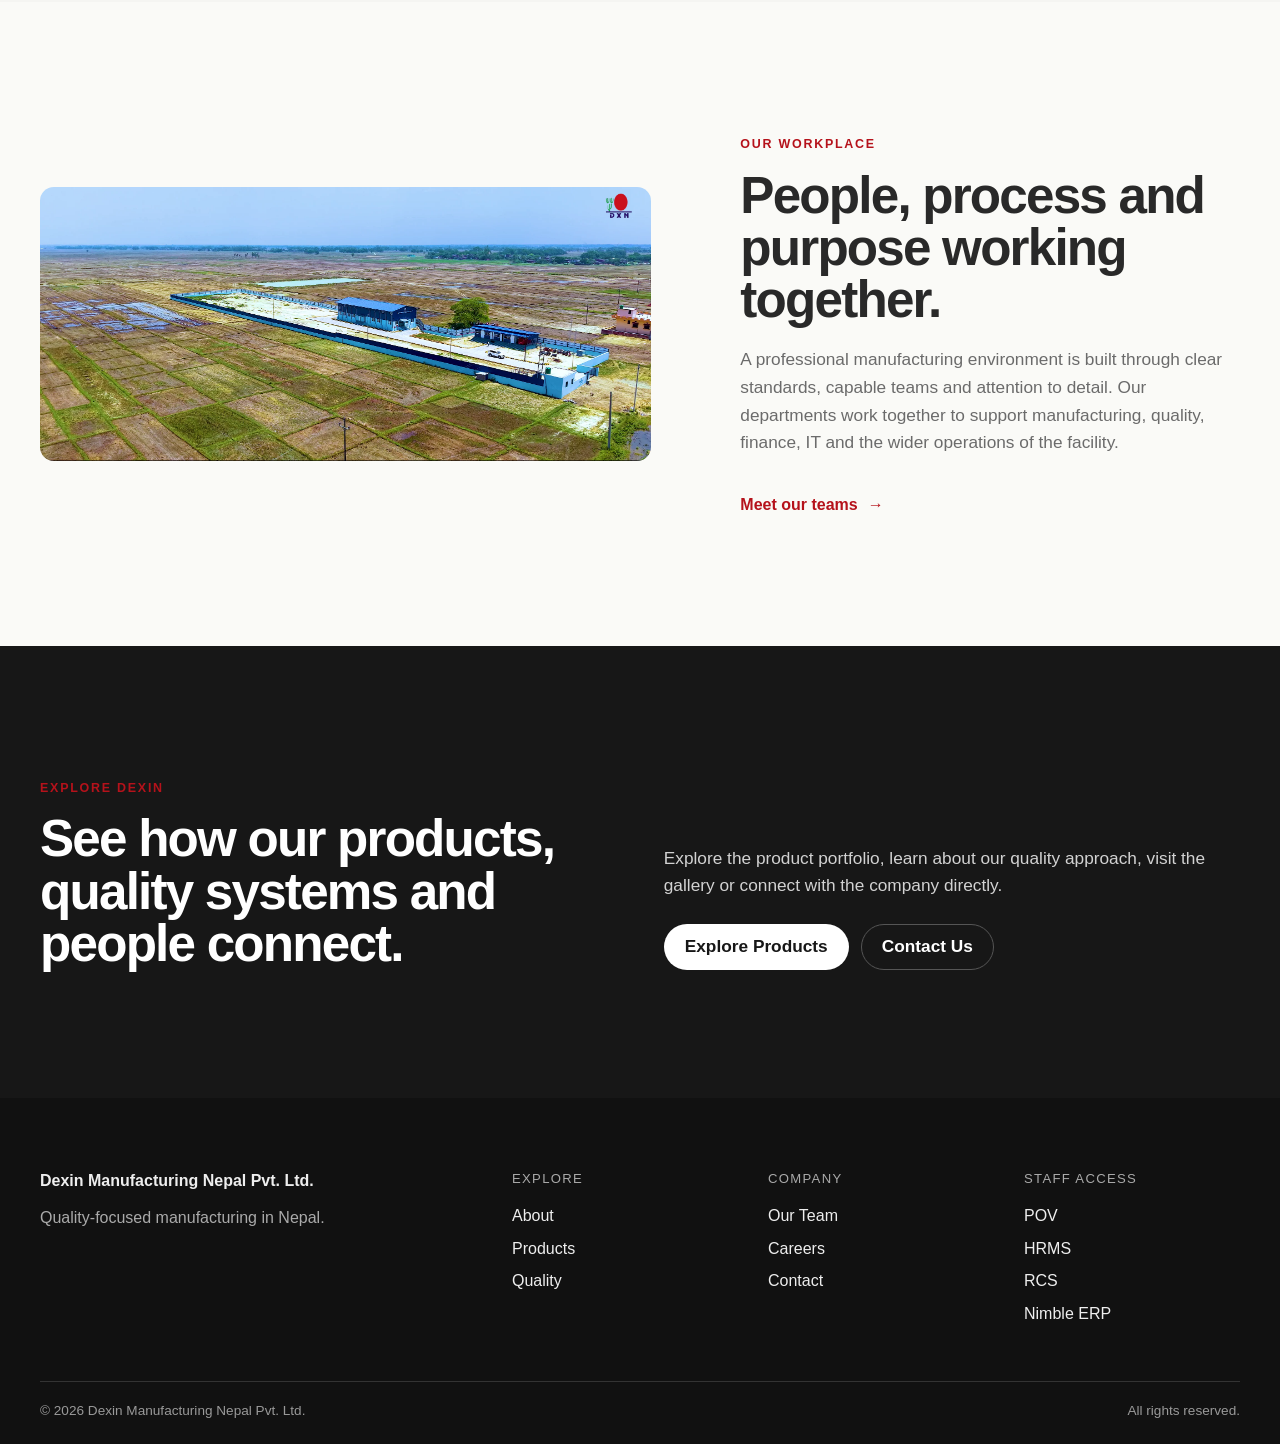
==== commit dfdd2eb1: "Add founder story and awards timeline to About page" ====
--- a/about.html
+++ b/about.html
@@ -33,6 +33,44 @@
 <div class="about-hero-media reveal">
 <img src="images/factory/factory-intro.jpg" alt="Dexin Manufacturing Nepal factory" data-image-rotator="factory">
 </div>
+</div>
+</section>
+
+<section class="section founder-section" id="our-founder">
+<div class="container">
+  <div class="founder-intro">
+    <div class="founder-portrait reveal">
+      <img src="images/staff/executive-chairman.jpg" alt="Datuk Dr Lim Siow Jin, Founder of DXN" loading="lazy">
+      <div class="founder-portrait-caption"><span>FOUNDER OF DXN</span><strong>Datuk Dr Lim Siow Jin</strong><small>Founder · Visionary · Entrepreneur</small></div>
+    </div>
+    <div class="founder-story reveal">
+      <span class="section-label">The Vision Behind DXN</span>
+      <h2>Our Founder</h2>
+      <p class="founder-lead">The driving force behind DXN.</p>
+      <p>DXN was founded by Datuk Lim Siow Jin, a graduate of the Indian Institute of Technology with a deep interest in mushrooms and their relationship with human health.</p>
+      <p>After more than 20 years of careful research and scientific analysis, Datuk Lim explored the specific properties of Ganoderma, also known as Lingzhi, and its traditional role in wellness. Inspired to share what he had learned, he introduced his knowledge to friends and colleagues who shared his interest in health.</p>
+      <p>His vision grew beyond sharing knowledge. He wanted to build a company that could help more people learn about and access products based on this remarkable mushroom. In 1993, that vision became reality when he established DXN in Kedah, Malaysia.</p>
+      <blockquote>“A vision becomes meaningful when it is shared, developed, and carried forward through purposeful work.”</blockquote>
+      <a class="founder-official-link" href="https://www.dxn2u.com/founder/index.php#" target="_blank" rel="noopener noreferrer">Read the official founder profile <span aria-hidden="true">↗</span></a>
+    </div>
+  </div>
+
+  <div class="founder-timeline-heading reveal">
+    <span class="section-label">Milestones & Recognition</span>
+    <h2>A journey of recognition</h2>
+    <p>Selected awards and honours listed in DXN’s founder profile.</p>
+  </div>
+  <div class="founder-timeline">
+    <details class="founder-award reveal"><summary><span class="founder-year">2001</span><span class="founder-award-title">Early recognition</span><span class="founder-expand" aria-hidden="true">+</span></summary><ul><li>BKM Award from the Sultan of Kedah, Malaysia.</li><li>Top 10 Outstanding Chinese Youth by the Youth Association, Kedah State, Malaysia.</li></ul></details>
+    <details class="founder-award reveal"><summary><span class="founder-year">2002</span><span class="founder-award-title">International honours & appointments</span><span class="founder-expand" aria-hidden="true">+</span></summary><ul><li>Millennium Award from the International Association of Educators for World Peace.</li><li>Albert Schweitzer Award from the Positive Life Foundation.</li><li>DSM Award from the Yang Dipertua Negeri Melaka, Malaysia.</li><li>Physician of the New Millennium Award from the Alternative Medicines Research Institute, Canada.</li><li>Certificate of Appointment as Senior Visiting Professor (Natural Healing & Ganotherapy) from the Open International University for Alternative Medicines.</li><li>Certificate of Fellowship, World Health, Environment and Peace Foundation.</li></ul></details>
+    <details class="founder-award reveal"><summary><span class="founder-year">2005</span><span class="founder-award-title">National and humanitarian recognition</span><span class="founder-expand" aria-hidden="true">+</span></summary><ul><li>Dato’ Setia DiRaja Kedah (DSDK) Award from the Sultan of Kedah, Malaysia.</li><li>Mother Teresa International Award 2004.</li></ul></details>
+    <details class="founder-award reveal"><summary><span class="founder-year">2007</span><span class="founder-award-title">Global quality management</span><span class="founder-expand" aria-hidden="true">+</span></summary><ul><li>Gold Badge of “Global Quality Management” from the Trade Leaders’ Club and Editorial OFFICE, Geneva, Switzerland.</li></ul></details>
+    <details class="founder-award reveal"><summary><span class="founder-year">2010</span><span class="founder-award-title">Business leadership & service to humanity</span><span class="founder-expand" aria-hidden="true">+</span></summary><ul><li>Prominent Business Leader Award at the 2nd Prominent Business Leaders Award 2010.</li><li>Honorary Advisor of Peace Society Worldwide.</li><li>Award of Excellence for Service to Humanity from Peace Society Worldwide.</li><li>Honorary Academic Fellow with the rank of Professor from Academie Scientifique Internationale Vie Univers Nature, Toulouse, France.</li><li>Brand Scientist of the Year award, presented by Pakistan’s Prime Minister, Yousuf Raza Gilani; DXN Pakistan’s Country Manager received it on Datuk Lim’s behalf.</li></ul></details>
+    <details class="founder-award reveal"><summary><span class="founder-year">2012</span><span class="founder-award-title">International excellence in wellness</span><span class="founder-expand" aria-hidden="true">+</span></summary><ul><li>Tathagat International Excellence Award 2012, presented during the 6th International Conference on Ayurved and Complementary Systems of Medicine.</li></ul></details>
+    <details class="founder-award reveal"><summary><span class="founder-year">2019</span><span class="founder-award-title">National honour of Datuk</span><span class="founder-expand" aria-hidden="true">+</span></summary><ul><li>Panglima Jasa Negara (PJN) Award from the 16th Yang di-Pertuan Agong of Malaysia, carrying the title Datuk.</li></ul></details>
+    <details class="founder-award reveal"><summary><span class="founder-year">2023</span><span class="founder-award-title">Tokoh Kebajikan Negara</span><span class="founder-expand" aria-hidden="true">+</span></summary><ul><li>Tokoh Kebajikan Negara 2023 award at Majlis Malam Simfoni Kasih 2023.</li></ul></details>
+  </div>
+  <p class="founder-note">Awards and biographical details are presented as a summary of the supplied founder profile. Please refer to DXN’s official website for the latest and complete information.</p>
 </div>
 </section>
 
@@ -90,7 +128,7 @@
 <footer class="site-footer"><div class="container footer-grid"><div><strong>Dexin Manufacturing Nepal Pvt. Ltd.</strong><p>Quality-focused manufacturing in Nepal.</p></div><div><span>Explore</span><a href="about.html">About</a><a href="products.html">Products</a><a href="quality.html">Quality</a></div><div><span>Company</span><a href="our-team.html">Our Team</a><a href="careers.html">Careers</a><a href="contact.html">Contact</a></div><div><span>Staff Access</span><a href="https://pov.dxn2u.com" target="_blank" rel="noopener noreferrer">POV</a><a href="https://hrms.dxn2u.com" target="_blank" rel="noopener noreferrer">HRMS</a><a href="https://rcs.dxn2u.com" target="_blank" rel="noopener noreferrer">RCS</a><a href="https://dexin.nimbleerp.com" target="_blank" rel="noopener noreferrer">Nimble ERP</a></div></div><div class="container footer-bottom"><span>© <span id="current-year"></span> Dexin Manufacturing Nepal Pvt. Ltd.</span><span>All rights reserved.</span></div></footer>
 <script src="js/main.js"></script>
 <script src="js/navigation.js"></script>
-<script src="js/automatic-images.js?v=hero-contrast-12s"></script>
+<script src="js/automatic-images.js?v=hero-contrast-15s?v=hero-contrast-12s"></script>
 <script src="js/optimized-images.js"></script>
 </body>
 </html>
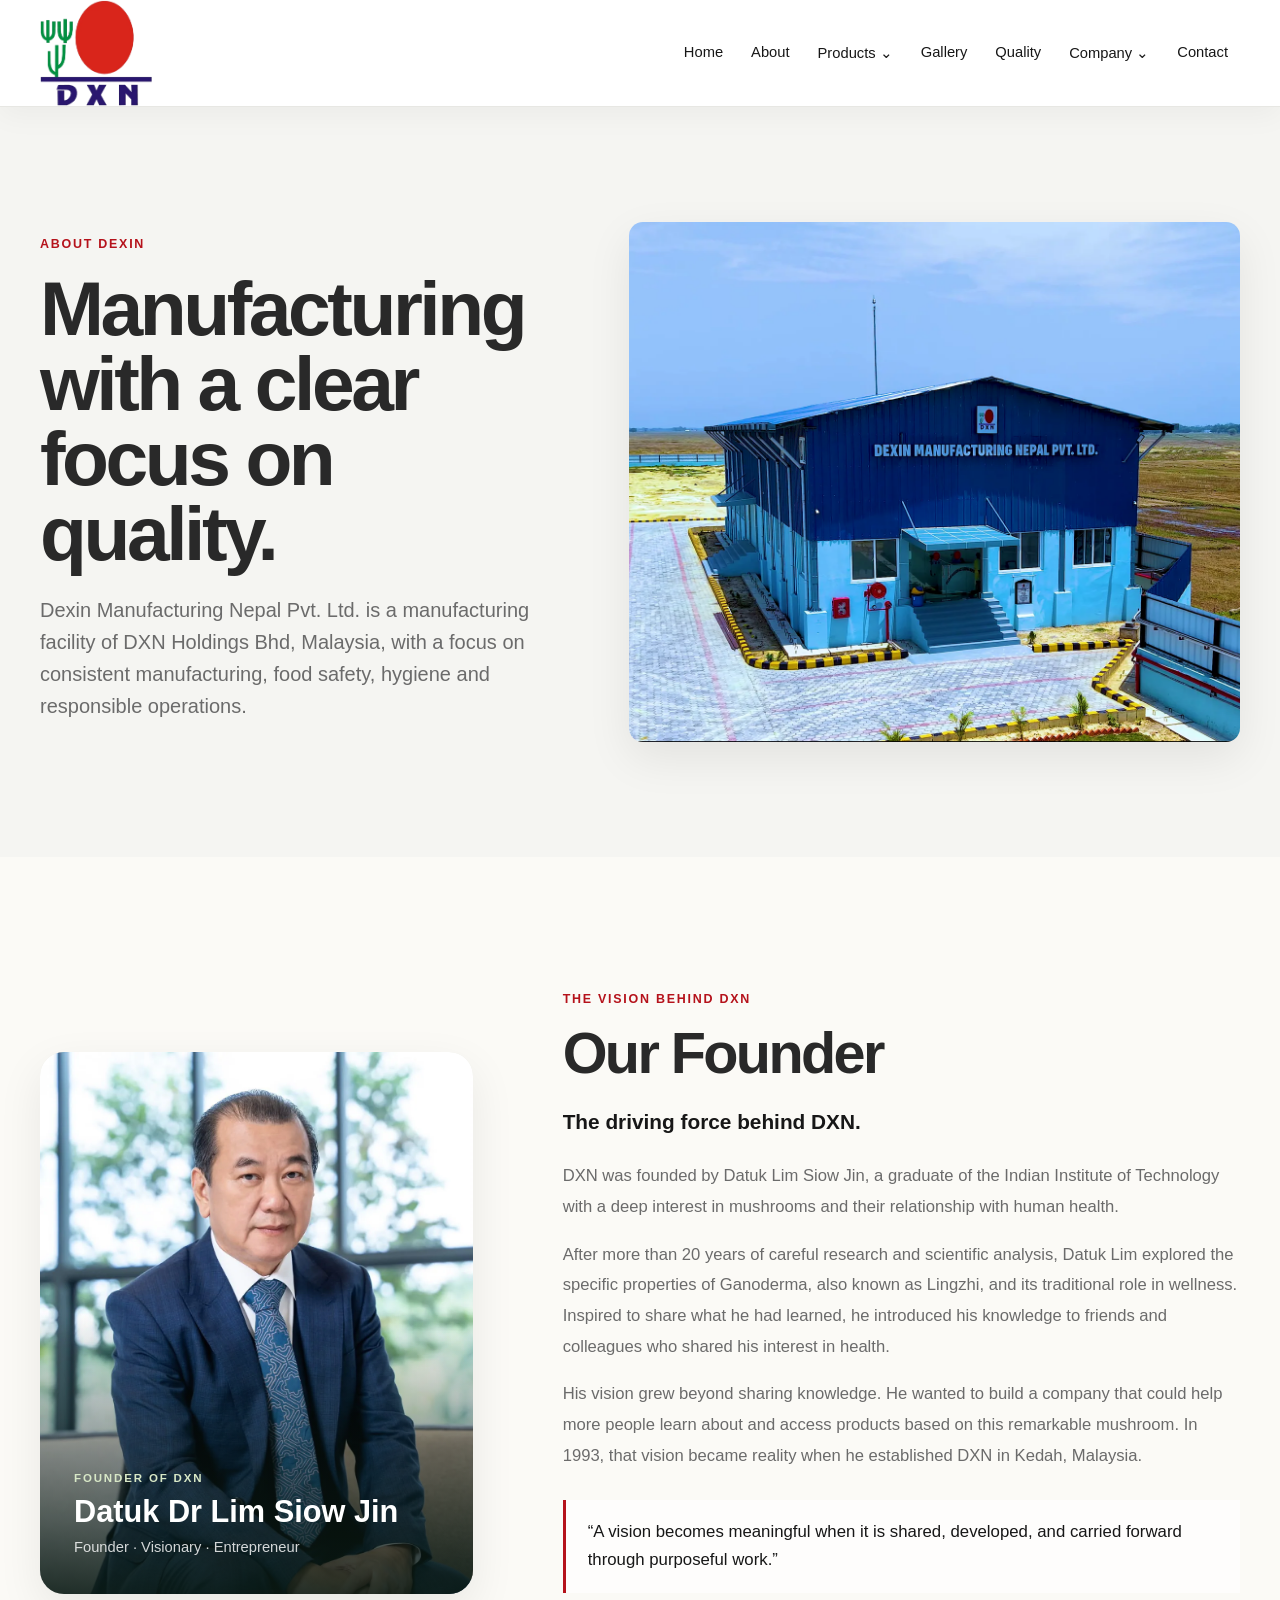
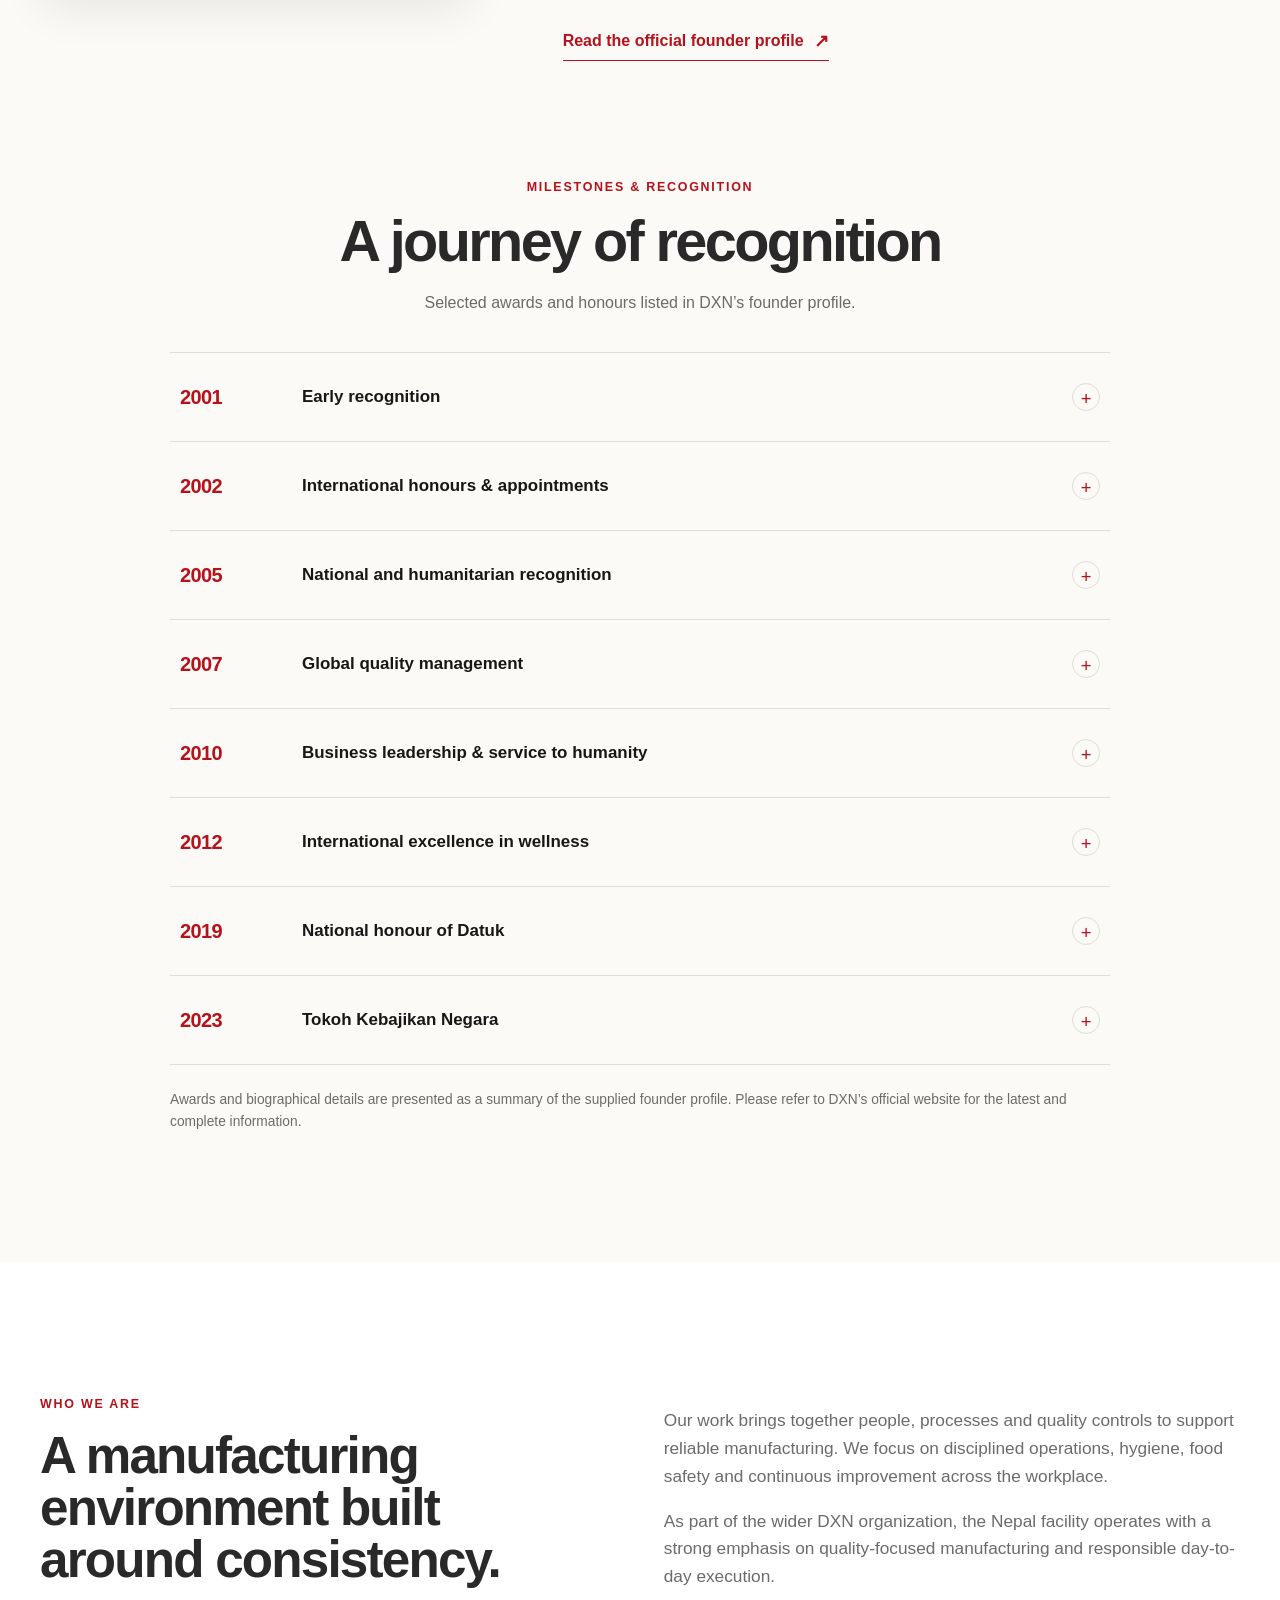
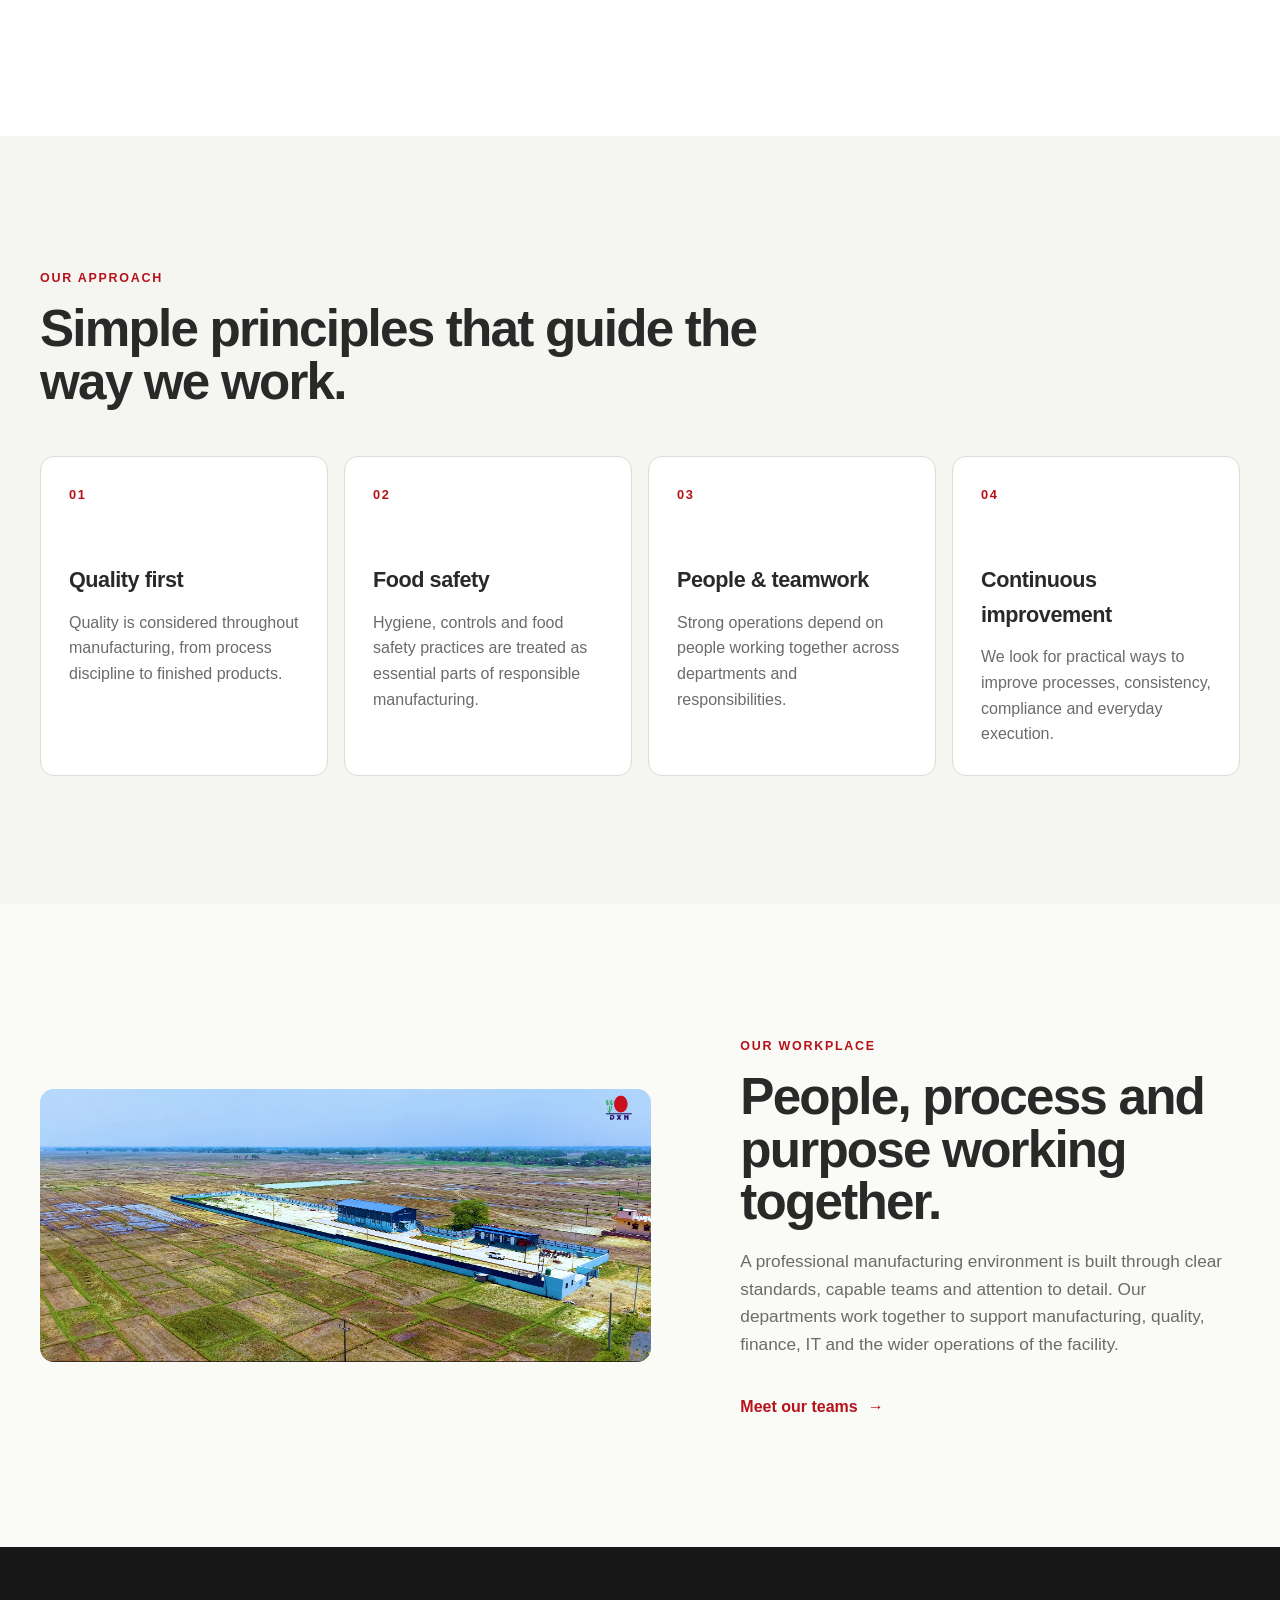
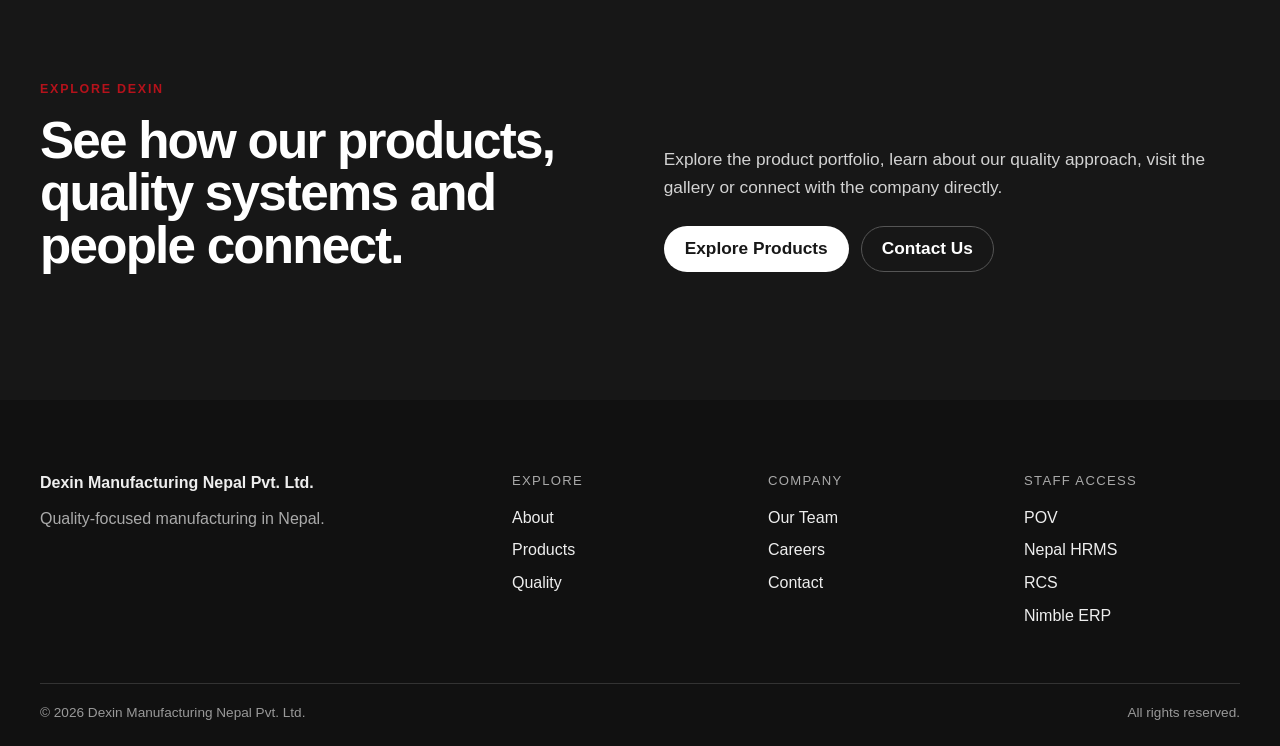
==== commit 504953bf: "fix: update Nepal HRMS portal link" ====
--- a/about.html
+++ b/about.html
@@ -18,7 +18,7 @@
 <a href="index.html">Home</a><a href="about.html" aria-current="page">About</a>
 <div class="nav-dropdown"><button class="nav-dropdown-toggle" type="button">Products <span>⌄</span></button><div class="nav-dropdown-menu"><a href="products.html">All Products</a><div class="nav-dropdown-submenu"><button class="nav-submenu-toggle" type="button">Top Product <span>›</span></button><div class="nav-dropdown-submenu-menu"><a href="top-products.html?category=DXN%20Coffee">DXN Coffee</a><a href="top-products.html?category=DXN%20RG%20%26%20GL">DXN RG &amp; GL</a><a href="top-products.html?category=DXN%20Spirulina">DXN Spirulina</a><a href="top-products.html?category=DXN%20Cocozhi">DXN Cocozhi</a></div></div><a href="upcoming-products.html">Upcoming Product</a></div></div>
 <a href="gallery.html">Gallery</a><a href="quality.html">Quality</a>
-<div class="nav-dropdown"><button class="nav-dropdown-toggle" type="button">Company <span>⌄</span></button><div class="nav-dropdown-menu company-menu"><a href="our-team.html">Our Team</a><a href="careers.html">Careers</a><div class="nav-dropdown-submenu"><button class="nav-submenu-toggle" type="button">Staff Portal <span>›</span></button><div class="nav-dropdown-submenu-menu"><a href="https://pov.dxn2u.com" target="_blank" rel="noopener noreferrer">POV</a><a href="https://hrms.dxn2u.com" target="_blank" rel="noopener noreferrer">HRMS</a><a href="https://rcs.dxn2u.com" target="_blank" rel="noopener noreferrer">RCS</a><a href="https://dexin.nimbleerp.com" target="_blank" rel="noopener noreferrer">Nimble ERP</a></div></div></div></div>
+<div class="nav-dropdown"><button class="nav-dropdown-toggle" type="button">Company <span>⌄</span></button><div class="nav-dropdown-menu company-menu"><a href="our-team.html">Our Team</a><a href="careers.html">Careers</a><div class="nav-dropdown-submenu"><button class="nav-submenu-toggle" type="button">Staff Portal <span>›</span></button><div class="nav-dropdown-submenu-menu"><a href="https://pov.dxn2u.com" target="_blank" rel="noopener noreferrer">POV</a><a href="https://dexin.nimbleerp.com" target="_blank" rel="noopener noreferrer">Nepal HRMS</a><a href="https://rcs.dxn2u.com" target="_blank" rel="noopener noreferrer">RCS</a><a href="https://dexin.nimbleerp.com" target="_blank" rel="noopener noreferrer">Nimble ERP</a></div></div></div></div>
 <a href="contact.html">Contact</a>
 </nav></div></header>
 
@@ -125,7 +125,7 @@
 </section>
 </main>
 
-<footer class="site-footer"><div class="container footer-grid"><div><strong>Dexin Manufacturing Nepal Pvt. Ltd.</strong><p>Quality-focused manufacturing in Nepal.</p></div><div><span>Explore</span><a href="about.html">About</a><a href="products.html">Products</a><a href="quality.html">Quality</a></div><div><span>Company</span><a href="our-team.html">Our Team</a><a href="careers.html">Careers</a><a href="contact.html">Contact</a></div><div><span>Staff Access</span><a href="https://pov.dxn2u.com" target="_blank" rel="noopener noreferrer">POV</a><a href="https://hrms.dxn2u.com" target="_blank" rel="noopener noreferrer">HRMS</a><a href="https://rcs.dxn2u.com" target="_blank" rel="noopener noreferrer">RCS</a><a href="https://dexin.nimbleerp.com" target="_blank" rel="noopener noreferrer">Nimble ERP</a></div></div><div class="container footer-bottom"><span>© <span id="current-year"></span> Dexin Manufacturing Nepal Pvt. Ltd.</span><span>All rights reserved.</span></div></footer>
+<footer class="site-footer"><div class="container footer-grid"><div><strong>Dexin Manufacturing Nepal Pvt. Ltd.</strong><p>Quality-focused manufacturing in Nepal.</p></div><div><span>Explore</span><a href="about.html">About</a><a href="products.html">Products</a><a href="quality.html">Quality</a></div><div><span>Company</span><a href="our-team.html">Our Team</a><a href="careers.html">Careers</a><a href="contact.html">Contact</a></div><div><span>Staff Access</span><a href="https://pov.dxn2u.com" target="_blank" rel="noopener noreferrer">POV</a><a href="https://dexin.nimbleerp.com" target="_blank" rel="noopener noreferrer">Nepal HRMS</a><a href="https://rcs.dxn2u.com" target="_blank" rel="noopener noreferrer">RCS</a><a href="https://dexin.nimbleerp.com" target="_blank" rel="noopener noreferrer">Nimble ERP</a></div></div><div class="container footer-bottom"><span>© <span id="current-year"></span> Dexin Manufacturing Nepal Pvt. Ltd.</span><span>All rights reserved.</span></div></footer>
 <script src="js/main.js"></script>
 <script src="js/navigation.js"></script>
 <script src="js/automatic-images.js?v=hero-contrast-15s?v=hero-contrast-12s"></script>
--- a/css/style.css
+++ b/css/style.css
@@ -47,3 +47,19 @@
 @media(prefers-reduced-motion:reduce){
   .product-quick-view-backdrop,.product-quick-view-dialog,.product-quick-view-close{transition:none}
 }
+
+
+/* Translucent glass header — retain the existing Dexin navigation styling. */
+.site-header{
+  background:rgba(255,255,255,.64);
+  -webkit-backdrop-filter:blur(18px) saturate(145%);
+  backdrop-filter:blur(18px) saturate(145%);
+  border-bottom:1px solid rgba(222,222,216,.72);
+  box-shadow:0 8px 28px rgba(23,23,23,.045);
+}
+@supports not ((-webkit-backdrop-filter:blur(1px)) or (backdrop-filter:blur(1px))){
+  .site-header{background:rgba(255,255,255,.94)}
+}
+@media(max-width:820px){
+  .site-nav{background:rgba(255,255,255,.86);-webkit-backdrop-filter:blur(18px) saturate(145%);backdrop-filter:blur(18px) saturate(145%);border-bottom-color:rgba(222,222,216,.68)}
+}
--- a/css/pages/about.css
+++ b/css/pages/about.css
@@ -1 +1,32 @@
-.about-hero{padding:clamp(70px,9vw,125px) 0;background:var(--surface-muted);overflow:hidden}.about-hero-grid{display:grid;grid-template-columns:.9fr 1.1fr;align-items:center;gap:clamp(40px,7vw,100px)}.about-hero-copy h1{max-width:720px;margin:16px 0 22px;font-size:clamp(3rem,6vw,5.6rem);line-height:.98;letter-spacing:-.045em}.about-hero-copy>p:last-child{max-width:620px;font-size:clamp(1.05rem,1.8vw,1.25rem);color:var(--muted)}.about-hero-media{min-height:520px}.about-hero-media img{width:100%;height:100%;min-height:520px;object-fit:cover;border-radius:var(--radius);box-shadow:var(--shadow)}.about-principles{display:grid;grid-template-columns:repeat(4,1fr);gap:16px;margin-top:48px}.principle-card{min-height:270px;padding:28px;border:1px solid var(--line);border-radius:var(--radius);background:#fff}.principle-card span{display:block;color:var(--primary);font-size:.8rem;font-weight:700;letter-spacing:.12em}.principle-card h3{margin:58px 0 12px;font-size:1.35rem;letter-spacing:-.02em}.principle-card p{margin:0;color:var(--muted)}.about-image-section{background:#fafaf7}.about-image-grid{display:grid;grid-template-columns:1.1fr .9fr;gap:clamp(40px,7vw,100px);align-items:center}.about-image img{width:100%;max-height:650px;object-fit:cover;border-radius:var(--radius)}.about-image-copy h2{margin:14px 0 20px;font-size:clamp(2.2rem,4vw,4.2rem);line-height:1.02;letter-spacing:-.035em}.about-image-copy p{max-width:560px;color:var(--muted);font-size:1.08rem}.about-actions{display:flex;flex-wrap:wrap;gap:12px;margin-top:24px}.button-dark-outline{border-color:#555;color:#fff;background:transparent}.button-dark-outline:hover{background:#fff;color:var(--dark)}@media(max-width:1000px){.about-principles{grid-template-columns:repeat(2,1fr)}.about-hero-grid,.about-image-grid{grid-template-columns:1fr}.about-hero-media,.about-hero-media img{min-height:420px}}@media(max-width:560px){.about-principles{grid-template-columns:1fr}.principle-card{min-height:220px}.principle-card h3{margin-top:40px}.about-hero{padding-block:60px}.about-hero-media,.about-hero-media img{min-height:300px}}+.about-hero{padding:clamp(70px,9vw,125px) 0;background:var(--surface-muted);overflow:hidden}.about-hero-grid{display:grid;grid-template-columns:.9fr 1.1fr;align-items:center;gap:clamp(40px,7vw,100px)}.about-hero-copy h1{max-width:720px;margin:16px 0 22px;font-size:clamp(3rem,6vw,5.6rem);line-height:.98;letter-spacing:-.045em}.about-hero-copy>p:last-child{max-width:620px;font-size:clamp(1.05rem,1.8vw,1.25rem);color:var(--muted)}.about-hero-media{min-height:520px}.about-hero-media img{width:100%;height:100%;min-height:520px;object-fit:cover;border-radius:var(--radius);box-shadow:var(--shadow)}.about-principles{display:grid;grid-template-columns:repeat(4,1fr);gap:16px;margin-top:48px}.principle-card{min-height:270px;padding:28px;border:1px solid var(--line);border-radius:var(--radius);background:#fff}.principle-card span{display:block;color:var(--primary);font-size:.8rem;font-weight:700;letter-spacing:.12em}.principle-card h3{margin:58px 0 12px;font-size:1.35rem;letter-spacing:-.02em}.principle-card p{margin:0;color:var(--muted)}.about-image-section{background:#fafaf7}.about-image-grid{display:grid;grid-template-columns:1.1fr .9fr;gap:clamp(40px,7vw,100px);align-items:center}.about-image img{width:100%;max-height:650px;object-fit:cover;border-radius:var(--radius)}.about-image-copy h2{margin:14px 0 20px;font-size:clamp(2.2rem,4vw,4.2rem);line-height:1.02;letter-spacing:-.035em}.about-image-copy p{max-width:560px;color:var(--muted);font-size:1.08rem}.about-actions{display:flex;flex-wrap:wrap;gap:12px;margin-top:24px}.button-dark-outline{border-color:#555;color:#fff;background:transparent}.button-dark-outline:hover{background:#fff;color:var(--dark)}@media(max-width:1000px){.about-principles{grid-template-columns:repeat(2,1fr)}.about-hero-grid,.about-image-grid{grid-template-columns:1fr}.about-hero-media,.about-hero-media img{min-height:420px}}@media(max-width:560px){.about-principles{grid-template-columns:1fr}.principle-card{min-height:220px}.principle-card h3{margin-top:40px}.about-hero{padding-block:60px}.about-hero-media,.about-hero-media img{min-height:300px}}
+/* Founder feature */
+.founder-section{background:#fbfaf6;overflow:hidden}
+.founder-intro{display:grid;grid-template-columns:minmax(280px,.78fr) minmax(0,1.22fr);gap:clamp(36px,7vw,100px);align-items:center}
+.founder-portrait{position:relative;max-width:500px;margin:0 auto;width:100%;border-radius:24px;overflow:hidden;background:#e9e9df;box-shadow:var(--shadow)}
+.founder-portrait:before{content:"";position:absolute;inset:0;background:linear-gradient(180deg,transparent 48%,rgba(10,26,19,.88));z-index:1;pointer-events:none}
+.founder-portrait img{display:block;width:100%;aspect-ratio:4/5;object-fit:cover;object-position:center top}
+.founder-portrait-caption{position:absolute;z-index:2;left:clamp(20px,3vw,34px);right:20px;bottom:clamp(22px,3vw,34px);display:grid;gap:7px;color:#fff}
+.founder-portrait-caption span{font-size:.72rem;letter-spacing:.16em;font-weight:750;color:#d8e8c7}
+.founder-portrait-caption strong{font-size:clamp(1.4rem,2.4vw,2rem);line-height:1.12}
+.founder-portrait-caption small{font-size:.92rem;color:rgba(255,255,255,.82)}
+.founder-story h2,.founder-timeline-heading h2{font-size:clamp(2.4rem,4.5vw,4.4rem);line-height:1;letter-spacing:-.045em;margin:14px 0 20px}
+.founder-story>p{max-width:720px;color:var(--muted);font-size:1.04rem;line-height:1.85}
+.founder-story .founder-lead{font-size:1.3rem;color:var(--dark);font-weight:650;margin-bottom:20px}
+.founder-story blockquote{margin:28px 0;padding:18px 22px;border-left:3px solid var(--primary);background:rgba(255,255,255,.72);color:var(--dark);font-size:1.05rem;line-height:1.7}
+.founder-official-link{display:inline-flex;align-items:center;gap:10px;margin-top:6px;color:var(--primary);font-weight:700;text-decoration:none;border-bottom:1px solid currentColor;padding-bottom:5px}
+.founder-official-link span{font-size:1.1em}
+.founder-timeline-heading{text-align:center;max-width:760px;margin:clamp(70px,9vw,112px) auto 36px}
+.founder-timeline-heading p{color:var(--muted);margin:0}
+.founder-timeline{max-width:940px;margin:0 auto;border-top:1px solid var(--line)}
+.founder-award{border-bottom:1px solid var(--line);background:transparent}
+.founder-award summary{display:grid;grid-template-columns:100px minmax(0,1fr) 28px;align-items:center;gap:22px;list-style:none;cursor:pointer;padding:24px 10px;min-height:88px}
+.founder-award summary::-webkit-details-marker{display:none}
+.founder-year{font-size:1.25rem;font-weight:800;letter-spacing:-.03em;color:var(--primary)}
+.founder-award-title{font-size:1.06rem;font-weight:650;color:var(--dark)}
+.founder-expand{display:grid;place-items:center;width:28px;height:28px;border:1px solid var(--line);border-radius:50%;font-size:1.15rem;color:var(--primary);transition:transform .2s ease}
+.founder-award[open] .founder-expand{transform:rotate(45deg)}
+.founder-award ul{margin:0 48px 24px 132px;padding-left:18px;color:var(--muted);line-height:1.8}
+.founder-award li+li{margin-top:7px}
+.founder-note{max-width:940px;margin:24px auto 0;color:var(--muted);font-size:.86rem;line-height:1.65}
+@media(max-width:850px){.founder-intro{grid-template-columns:1fr}.founder-portrait{max-width:430px}.founder-story{max-width:760px;margin:0 auto}.founder-timeline-heading{margin-top:70px}}
+@media(max-width:560px){.founder-section{padding-block:56px}.founder-portrait{max-width:100%;border-radius:18px}.founder-portrait img{aspect-ratio:4/4.6}.founder-award summary{grid-template-columns:64px minmax(0,1fr) 26px;gap:12px;padding:19px 2px}.founder-year{font-size:1.08rem}.founder-award-title{font-size:.96rem}.founder-award ul{margin:0 4px 22px 78px;font-size:.94rem}.founder-story h2,.founder-timeline-heading h2{font-size:2.5rem}}
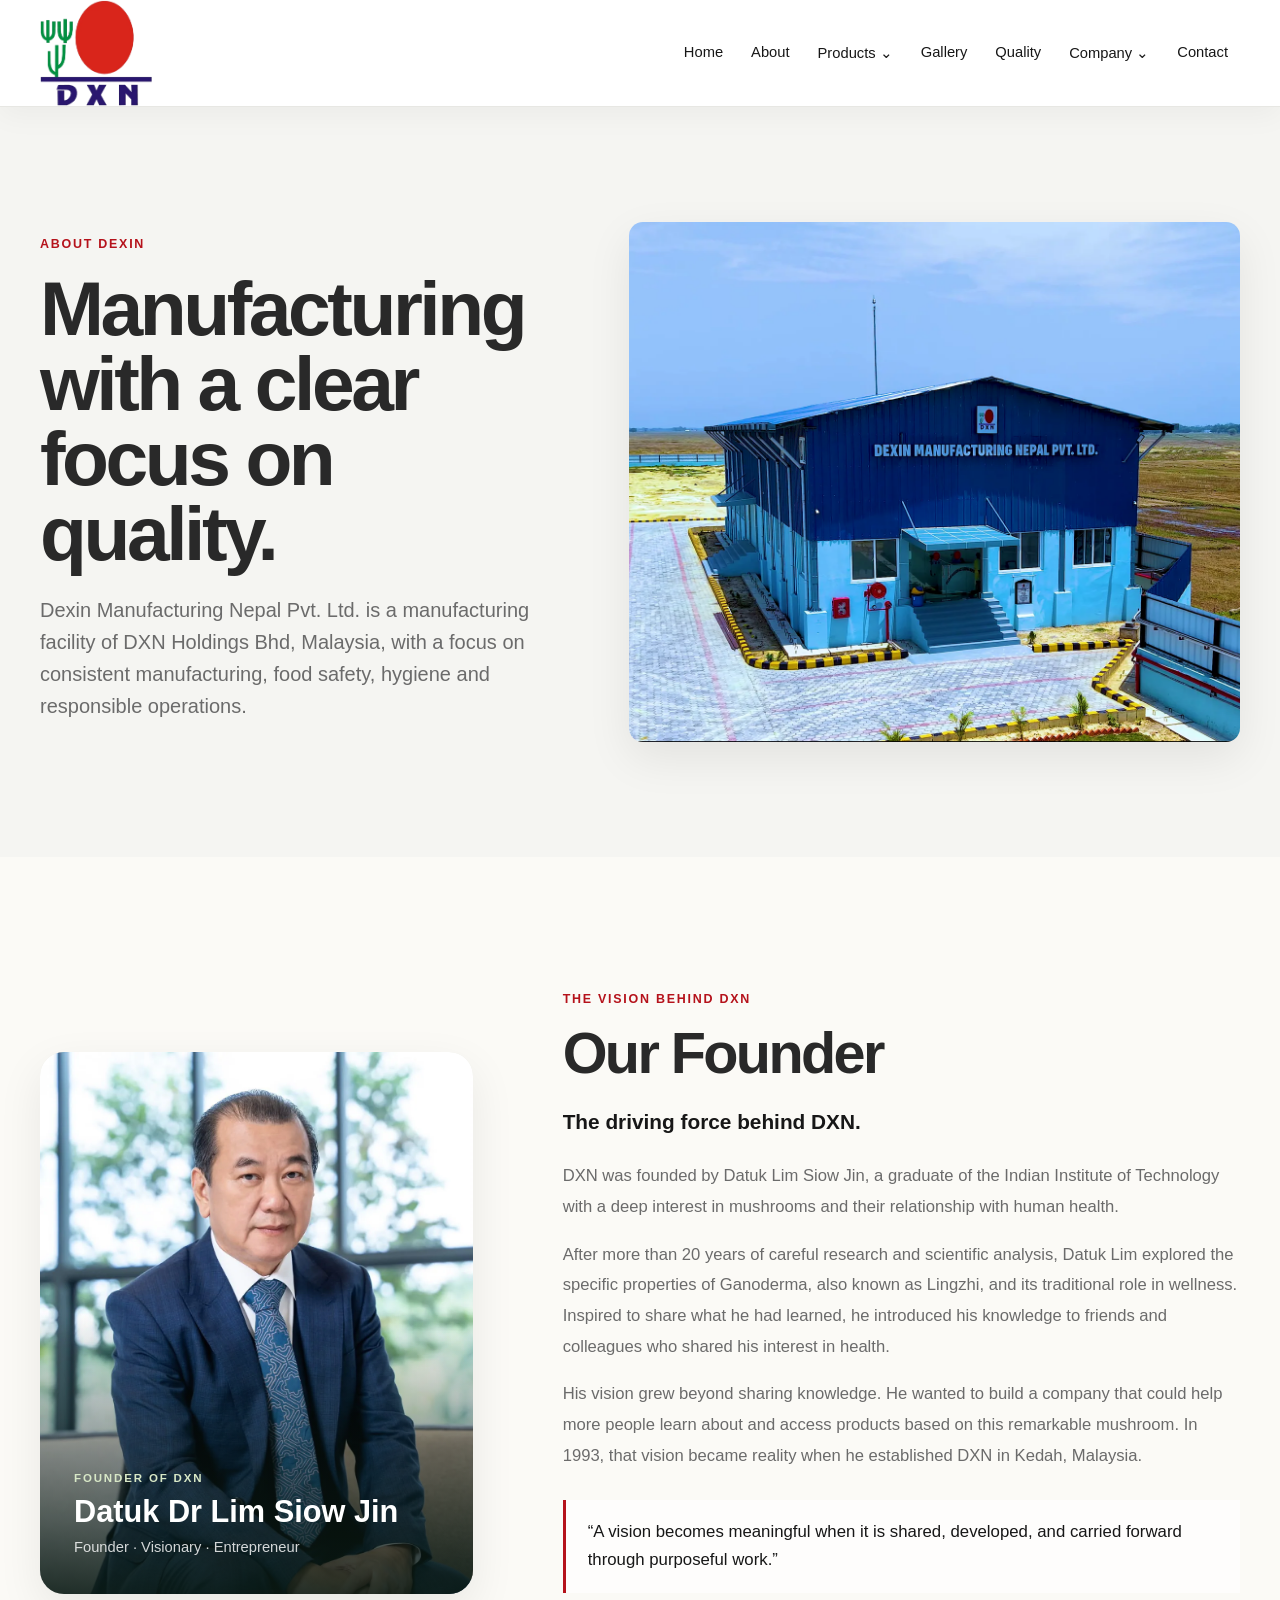
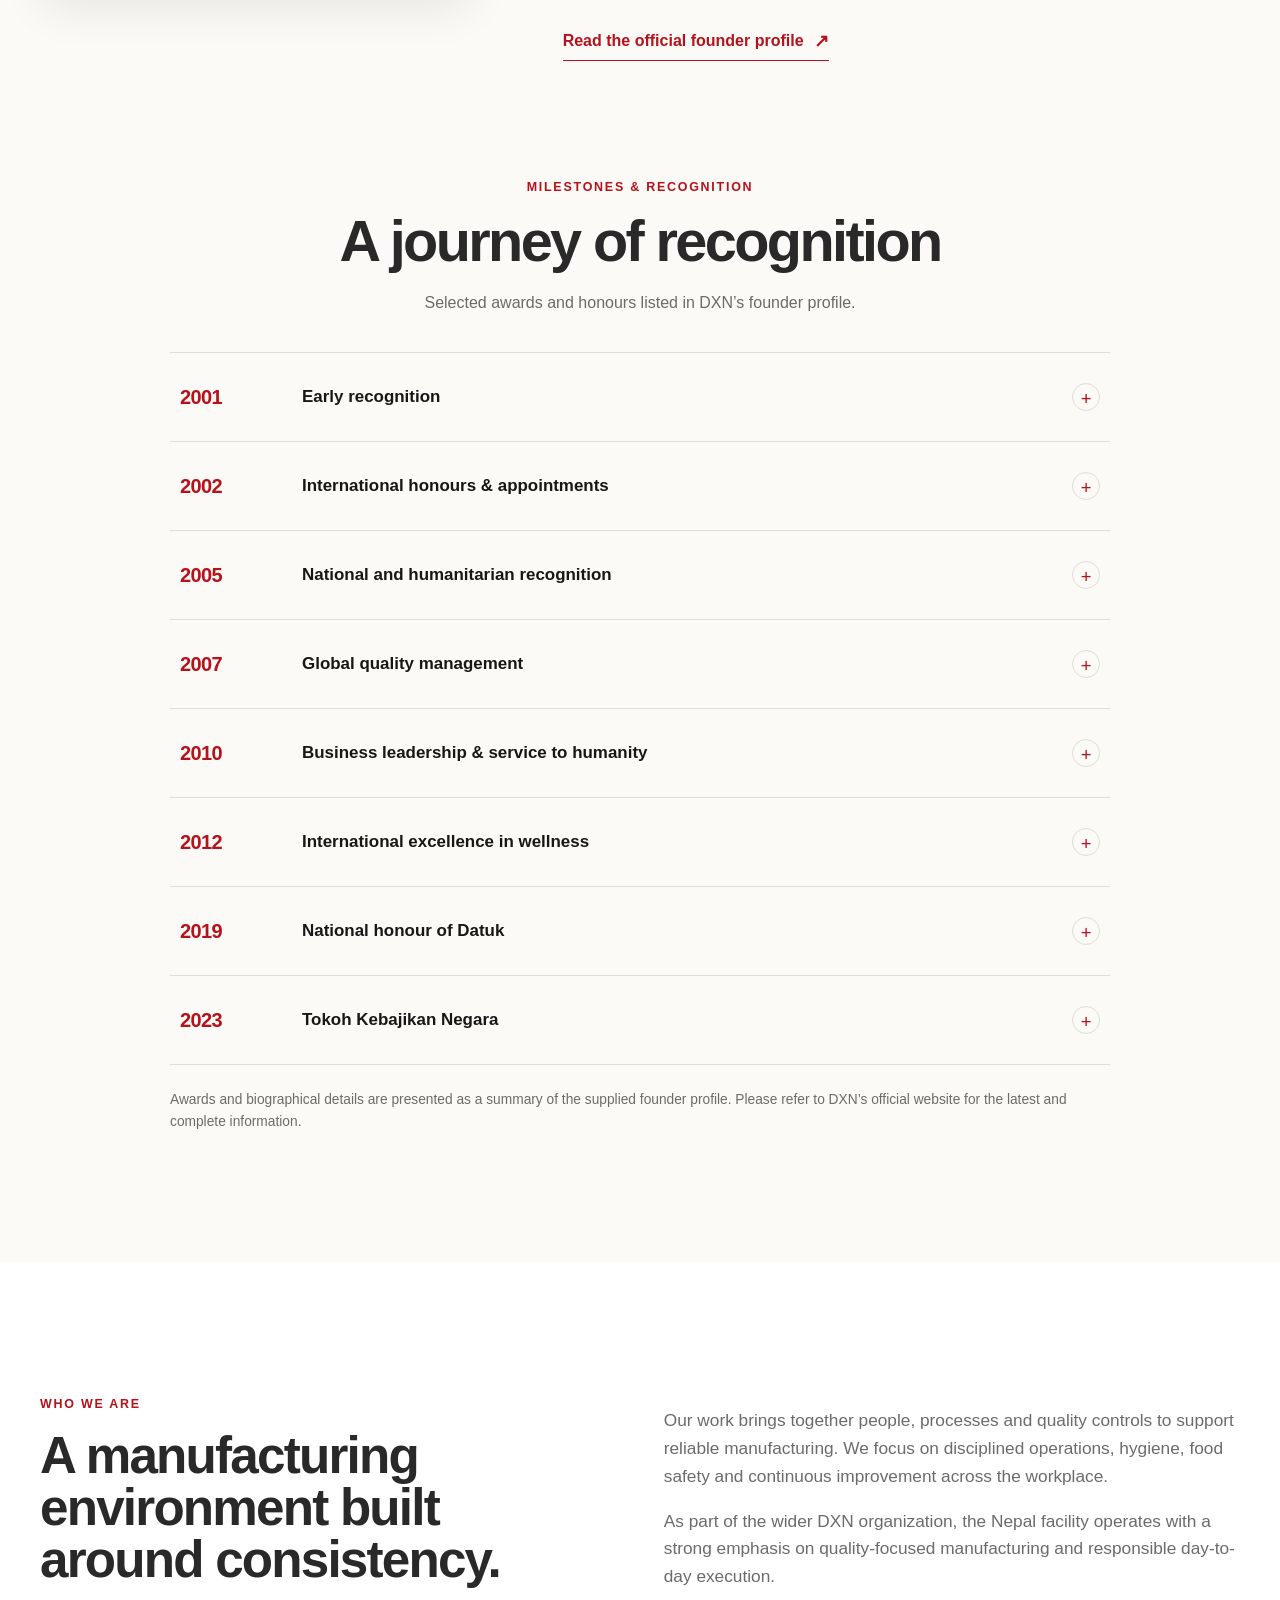
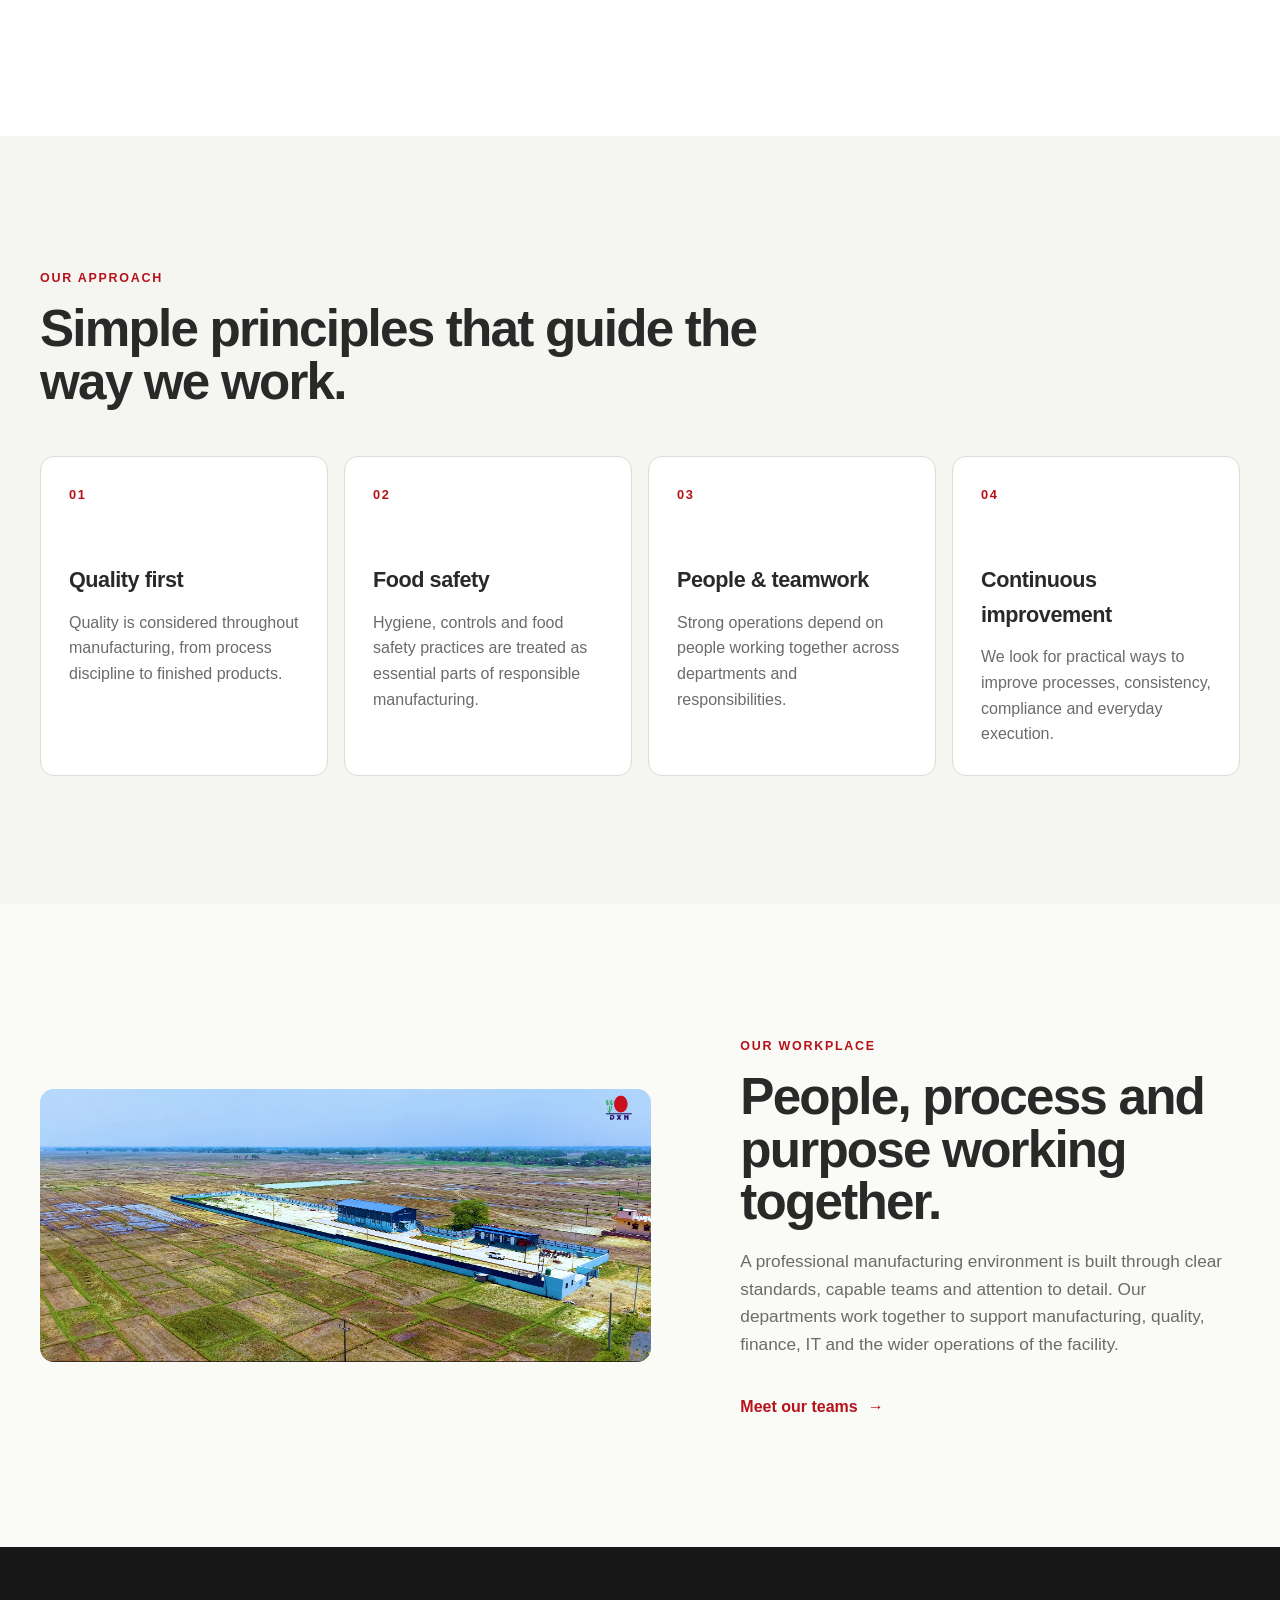
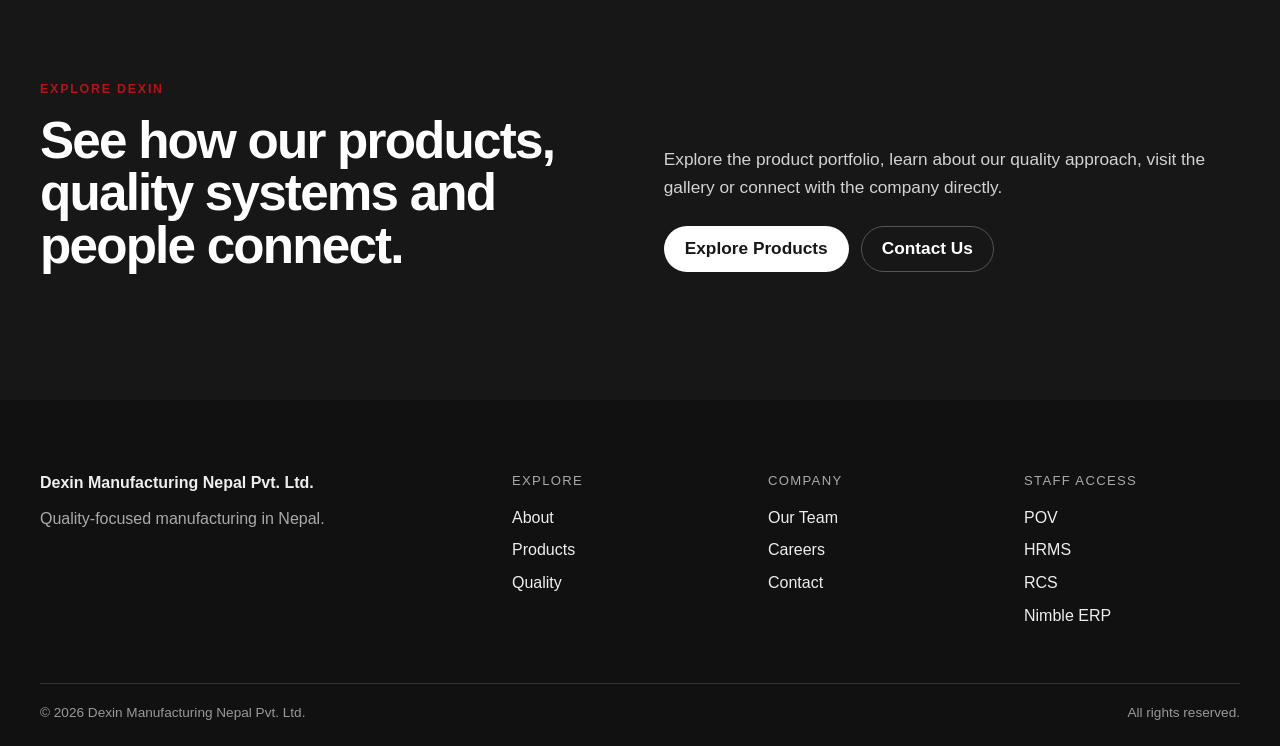
==== commit 77549184: "fix: restore original HRMS link and label" ====
--- a/about.html
+++ b/about.html
@@ -18,7 +18,7 @@
 <a href="index.html">Home</a><a href="about.html" aria-current="page">About</a>
 <div class="nav-dropdown"><button class="nav-dropdown-toggle" type="button">Products <span>⌄</span></button><div class="nav-dropdown-menu"><a href="products.html">All Products</a><div class="nav-dropdown-submenu"><button class="nav-submenu-toggle" type="button">Top Product <span>›</span></button><div class="nav-dropdown-submenu-menu"><a href="top-products.html?category=DXN%20Coffee">DXN Coffee</a><a href="top-products.html?category=DXN%20RG%20%26%20GL">DXN RG &amp; GL</a><a href="top-products.html?category=DXN%20Spirulina">DXN Spirulina</a><a href="top-products.html?category=DXN%20Cocozhi">DXN Cocozhi</a></div></div><a href="upcoming-products.html">Upcoming Product</a></div></div>
 <a href="gallery.html">Gallery</a><a href="quality.html">Quality</a>
-<div class="nav-dropdown"><button class="nav-dropdown-toggle" type="button">Company <span>⌄</span></button><div class="nav-dropdown-menu company-menu"><a href="our-team.html">Our Team</a><a href="careers.html">Careers</a><div class="nav-dropdown-submenu"><button class="nav-submenu-toggle" type="button">Staff Portal <span>›</span></button><div class="nav-dropdown-submenu-menu"><a href="https://pov.dxn2u.com" target="_blank" rel="noopener noreferrer">POV</a><a href="https://dexin.nimbleerp.com" target="_blank" rel="noopener noreferrer">Nepal HRMS</a><a href="https://rcs.dxn2u.com" target="_blank" rel="noopener noreferrer">RCS</a><a href="https://dexin.nimbleerp.com" target="_blank" rel="noopener noreferrer">Nimble ERP</a></div></div></div></div>
+<div class="nav-dropdown"><button class="nav-dropdown-toggle" type="button">Company <span>⌄</span></button><div class="nav-dropdown-menu company-menu"><a href="our-team.html">Our Team</a><a href="careers.html">Careers</a><div class="nav-dropdown-submenu"><button class="nav-submenu-toggle" type="button">Staff Portal <span>›</span></button><div class="nav-dropdown-submenu-menu"><a href="https://pov.dxn2u.com" target="_blank" rel="noopener noreferrer">POV</a><a href="https://hrms.dxn2u.com" target="_blank" rel="noopener noreferrer">HRMS</a><a href="https://rcs.dxn2u.com" target="_blank" rel="noopener noreferrer">RCS</a><a href="https://dexin.nimbleerp.com" target="_blank" rel="noopener noreferrer">Nimble ERP</a></div></div></div></div>
 <a href="contact.html">Contact</a>
 </nav></div></header>
 
@@ -125,7 +125,7 @@
 </section>
 </main>
 
-<footer class="site-footer"><div class="container footer-grid"><div><strong>Dexin Manufacturing Nepal Pvt. Ltd.</strong><p>Quality-focused manufacturing in Nepal.</p></div><div><span>Explore</span><a href="about.html">About</a><a href="products.html">Products</a><a href="quality.html">Quality</a></div><div><span>Company</span><a href="our-team.html">Our Team</a><a href="careers.html">Careers</a><a href="contact.html">Contact</a></div><div><span>Staff Access</span><a href="https://pov.dxn2u.com" target="_blank" rel="noopener noreferrer">POV</a><a href="https://dexin.nimbleerp.com" target="_blank" rel="noopener noreferrer">Nepal HRMS</a><a href="https://rcs.dxn2u.com" target="_blank" rel="noopener noreferrer">RCS</a><a href="https://dexin.nimbleerp.com" target="_blank" rel="noopener noreferrer">Nimble ERP</a></div></div><div class="container footer-bottom"><span>© <span id="current-year"></span> Dexin Manufacturing Nepal Pvt. Ltd.</span><span>All rights reserved.</span></div></footer>
+<footer class="site-footer"><div class="container footer-grid"><div><strong>Dexin Manufacturing Nepal Pvt. Ltd.</strong><p>Quality-focused manufacturing in Nepal.</p></div><div><span>Explore</span><a href="about.html">About</a><a href="products.html">Products</a><a href="quality.html">Quality</a></div><div><span>Company</span><a href="our-team.html">Our Team</a><a href="careers.html">Careers</a><a href="contact.html">Contact</a></div><div><span>Staff Access</span><a href="https://pov.dxn2u.com" target="_blank" rel="noopener noreferrer">POV</a><a href="https://hrms.dxn2u.com" target="_blank" rel="noopener noreferrer">HRMS</a><a href="https://rcs.dxn2u.com" target="_blank" rel="noopener noreferrer">RCS</a><a href="https://dexin.nimbleerp.com" target="_blank" rel="noopener noreferrer">Nimble ERP</a></div></div><div class="container footer-bottom"><span>© <span id="current-year"></span> Dexin Manufacturing Nepal Pvt. Ltd.</span><span>All rights reserved.</span></div></footer>
 <script src="js/main.js"></script>
 <script src="js/navigation.js"></script>
 <script src="js/automatic-images.js?v=hero-contrast-15s?v=hero-contrast-12s"></script>
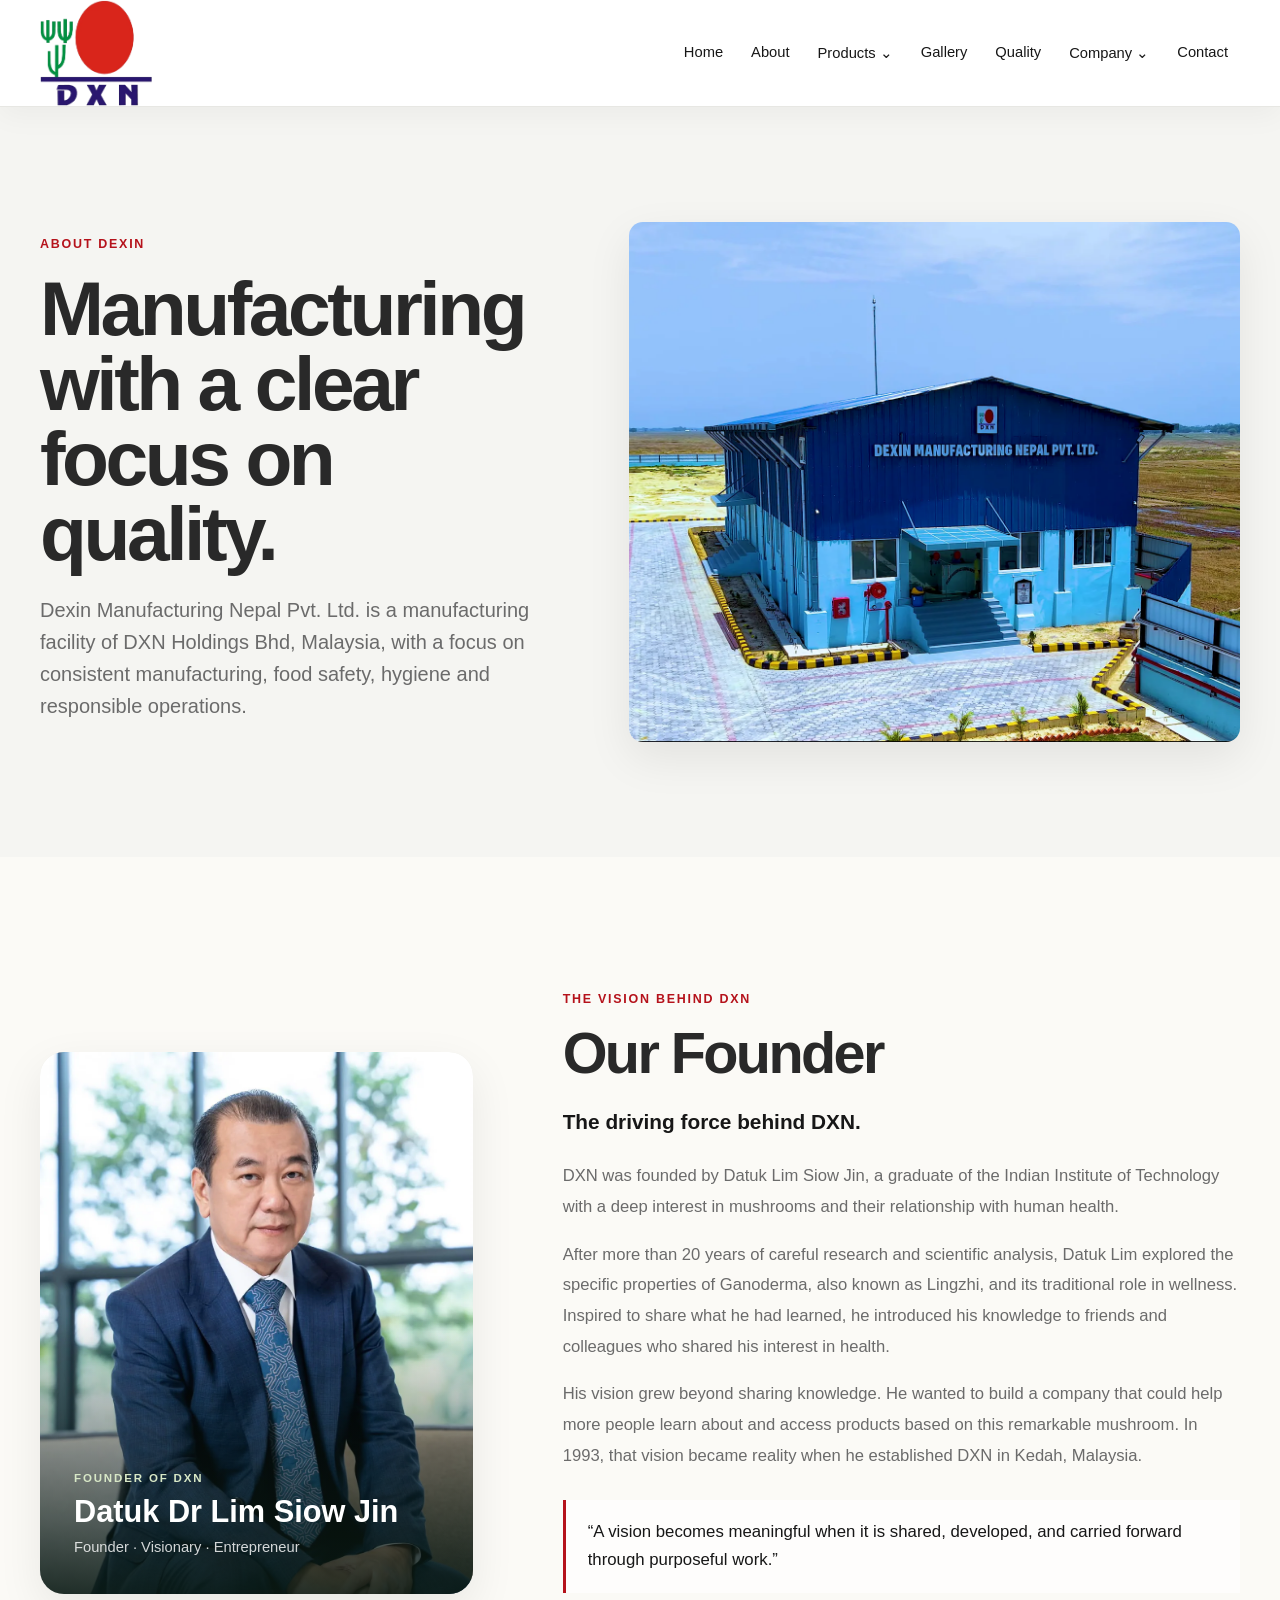
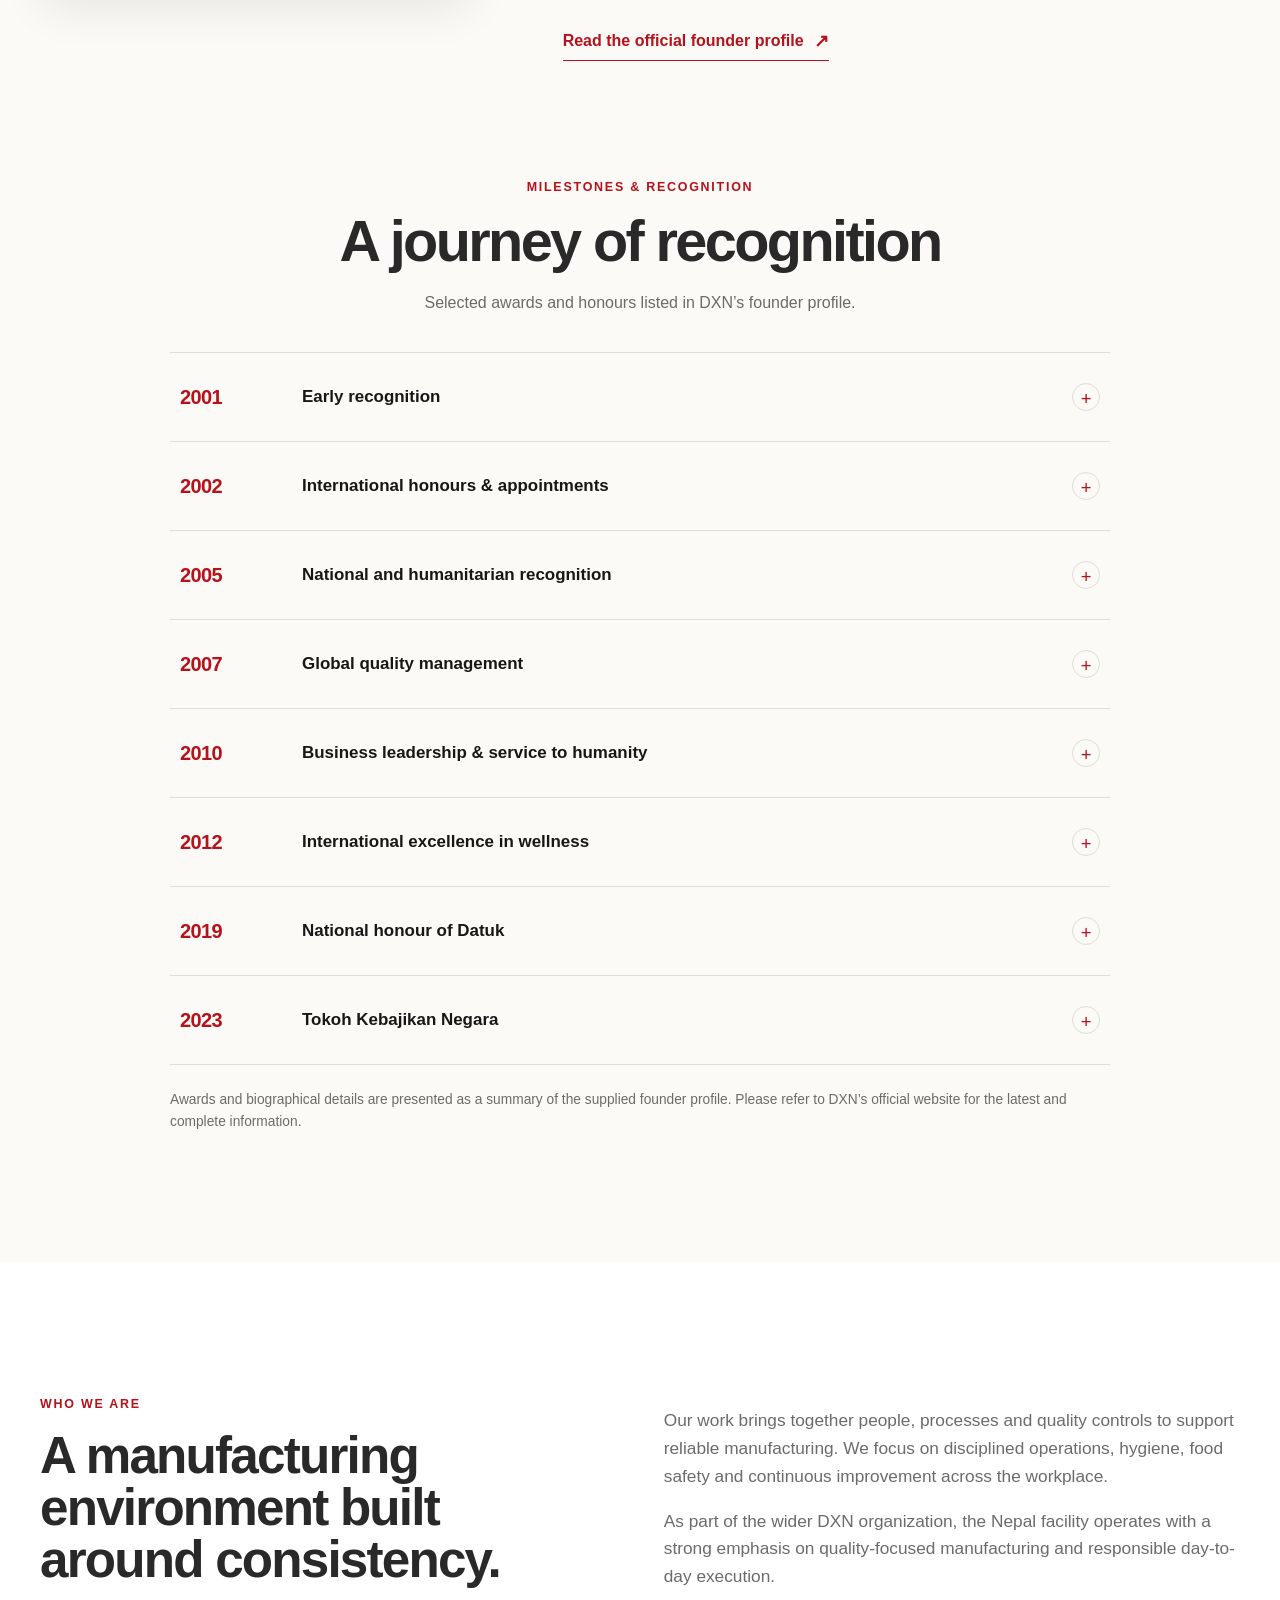
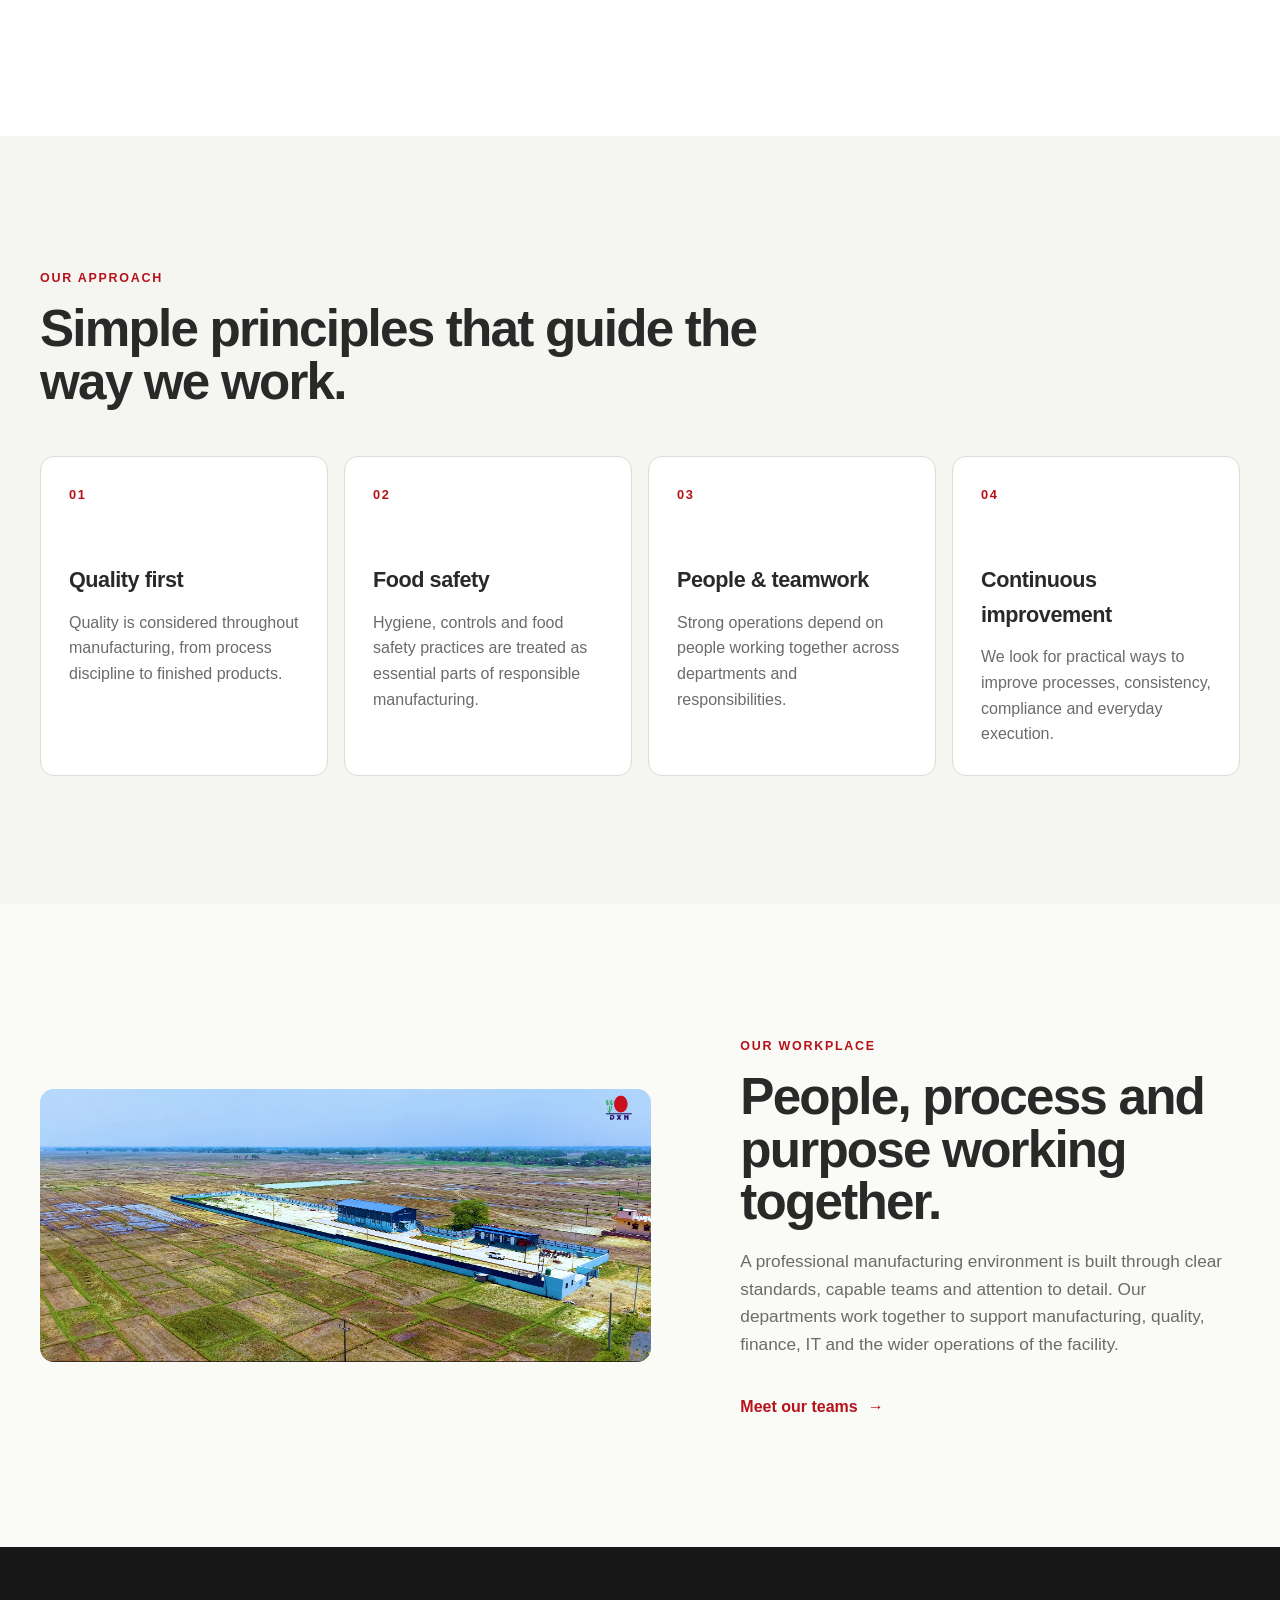
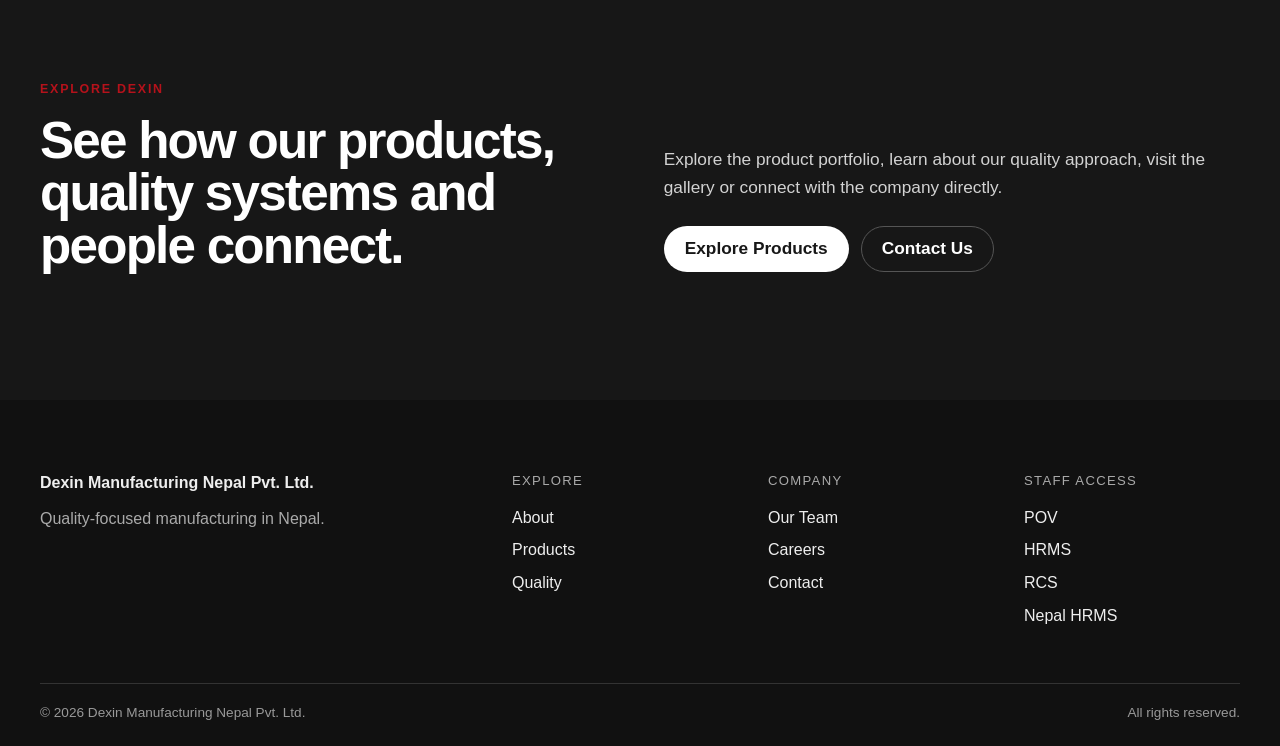
==== commit 3c367331: "fix: label Nimble ERP URL as Nepal HRMS" ====
--- a/about.html
+++ b/about.html
@@ -18,7 +18,7 @@
 <a href="index.html">Home</a><a href="about.html" aria-current="page">About</a>
 <div class="nav-dropdown"><button class="nav-dropdown-toggle" type="button">Products <span>⌄</span></button><div class="nav-dropdown-menu"><a href="products.html">All Products</a><div class="nav-dropdown-submenu"><button class="nav-submenu-toggle" type="button">Top Product <span>›</span></button><div class="nav-dropdown-submenu-menu"><a href="top-products.html?category=DXN%20Coffee">DXN Coffee</a><a href="top-products.html?category=DXN%20RG%20%26%20GL">DXN RG &amp; GL</a><a href="top-products.html?category=DXN%20Spirulina">DXN Spirulina</a><a href="top-products.html?category=DXN%20Cocozhi">DXN Cocozhi</a></div></div><a href="upcoming-products.html">Upcoming Product</a></div></div>
 <a href="gallery.html">Gallery</a><a href="quality.html">Quality</a>
-<div class="nav-dropdown"><button class="nav-dropdown-toggle" type="button">Company <span>⌄</span></button><div class="nav-dropdown-menu company-menu"><a href="our-team.html">Our Team</a><a href="careers.html">Careers</a><div class="nav-dropdown-submenu"><button class="nav-submenu-toggle" type="button">Staff Portal <span>›</span></button><div class="nav-dropdown-submenu-menu"><a href="https://pov.dxn2u.com" target="_blank" rel="noopener noreferrer">POV</a><a href="https://hrms.dxn2u.com" target="_blank" rel="noopener noreferrer">HRMS</a><a href="https://rcs.dxn2u.com" target="_blank" rel="noopener noreferrer">RCS</a><a href="https://dexin.nimbleerp.com" target="_blank" rel="noopener noreferrer">Nimble ERP</a></div></div></div></div>
+<div class="nav-dropdown"><button class="nav-dropdown-toggle" type="button">Company <span>⌄</span></button><div class="nav-dropdown-menu company-menu"><a href="our-team.html">Our Team</a><a href="careers.html">Careers</a><div class="nav-dropdown-submenu"><button class="nav-submenu-toggle" type="button">Staff Portal <span>›</span></button><div class="nav-dropdown-submenu-menu"><a href="https://pov.dxn2u.com" target="_blank" rel="noopener noreferrer">POV</a><a href="https://hrms.dxn2u.com" target="_blank" rel="noopener noreferrer">HRMS</a><a href="https://rcs.dxn2u.com" target="_blank" rel="noopener noreferrer">RCS</a><a href="https://dexin.nimbleerp.com" target="_blank" rel="noopener noreferrer">Nepal HRMS</a></div></div></div></div>
 <a href="contact.html">Contact</a>
 </nav></div></header>
 
@@ -125,7 +125,7 @@
 </section>
 </main>
 
-<footer class="site-footer"><div class="container footer-grid"><div><strong>Dexin Manufacturing Nepal Pvt. Ltd.</strong><p>Quality-focused manufacturing in Nepal.</p></div><div><span>Explore</span><a href="about.html">About</a><a href="products.html">Products</a><a href="quality.html">Quality</a></div><div><span>Company</span><a href="our-team.html">Our Team</a><a href="careers.html">Careers</a><a href="contact.html">Contact</a></div><div><span>Staff Access</span><a href="https://pov.dxn2u.com" target="_blank" rel="noopener noreferrer">POV</a><a href="https://hrms.dxn2u.com" target="_blank" rel="noopener noreferrer">HRMS</a><a href="https://rcs.dxn2u.com" target="_blank" rel="noopener noreferrer">RCS</a><a href="https://dexin.nimbleerp.com" target="_blank" rel="noopener noreferrer">Nimble ERP</a></div></div><div class="container footer-bottom"><span>© <span id="current-year"></span> Dexin Manufacturing Nepal Pvt. Ltd.</span><span>All rights reserved.</span></div></footer>
+<footer class="site-footer"><div class="container footer-grid"><div><strong>Dexin Manufacturing Nepal Pvt. Ltd.</strong><p>Quality-focused manufacturing in Nepal.</p></div><div><span>Explore</span><a href="about.html">About</a><a href="products.html">Products</a><a href="quality.html">Quality</a></div><div><span>Company</span><a href="our-team.html">Our Team</a><a href="careers.html">Careers</a><a href="contact.html">Contact</a></div><div><span>Staff Access</span><a href="https://pov.dxn2u.com" target="_blank" rel="noopener noreferrer">POV</a><a href="https://hrms.dxn2u.com" target="_blank" rel="noopener noreferrer">HRMS</a><a href="https://rcs.dxn2u.com" target="_blank" rel="noopener noreferrer">RCS</a><a href="https://dexin.nimbleerp.com" target="_blank" rel="noopener noreferrer">Nepal HRMS</a></div></div><div class="container footer-bottom"><span>© <span id="current-year"></span> Dexin Manufacturing Nepal Pvt. Ltd.</span><span>All rights reserved.</span></div></footer>
 <script src="js/main.js"></script>
 <script src="js/navigation.js"></script>
 <script src="js/automatic-images.js?v=hero-contrast-15s?v=hero-contrast-12s"></script>
